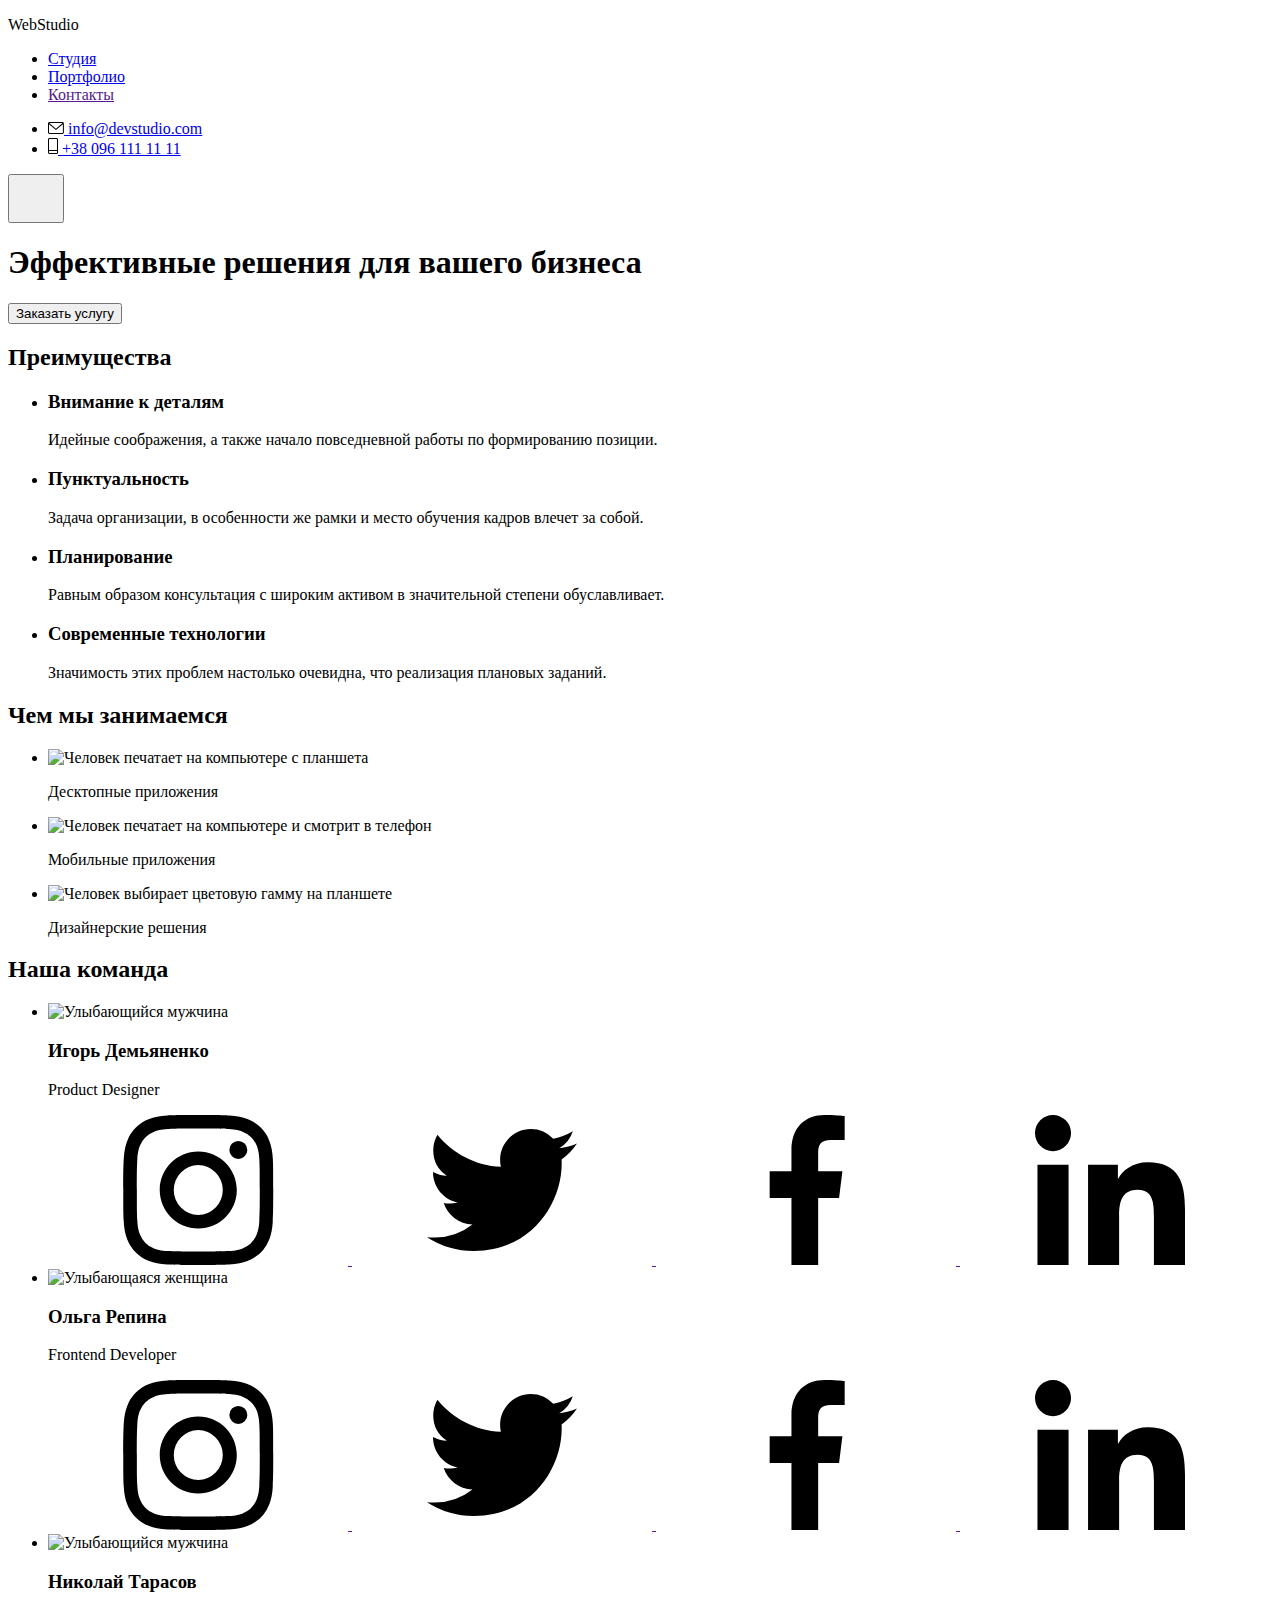
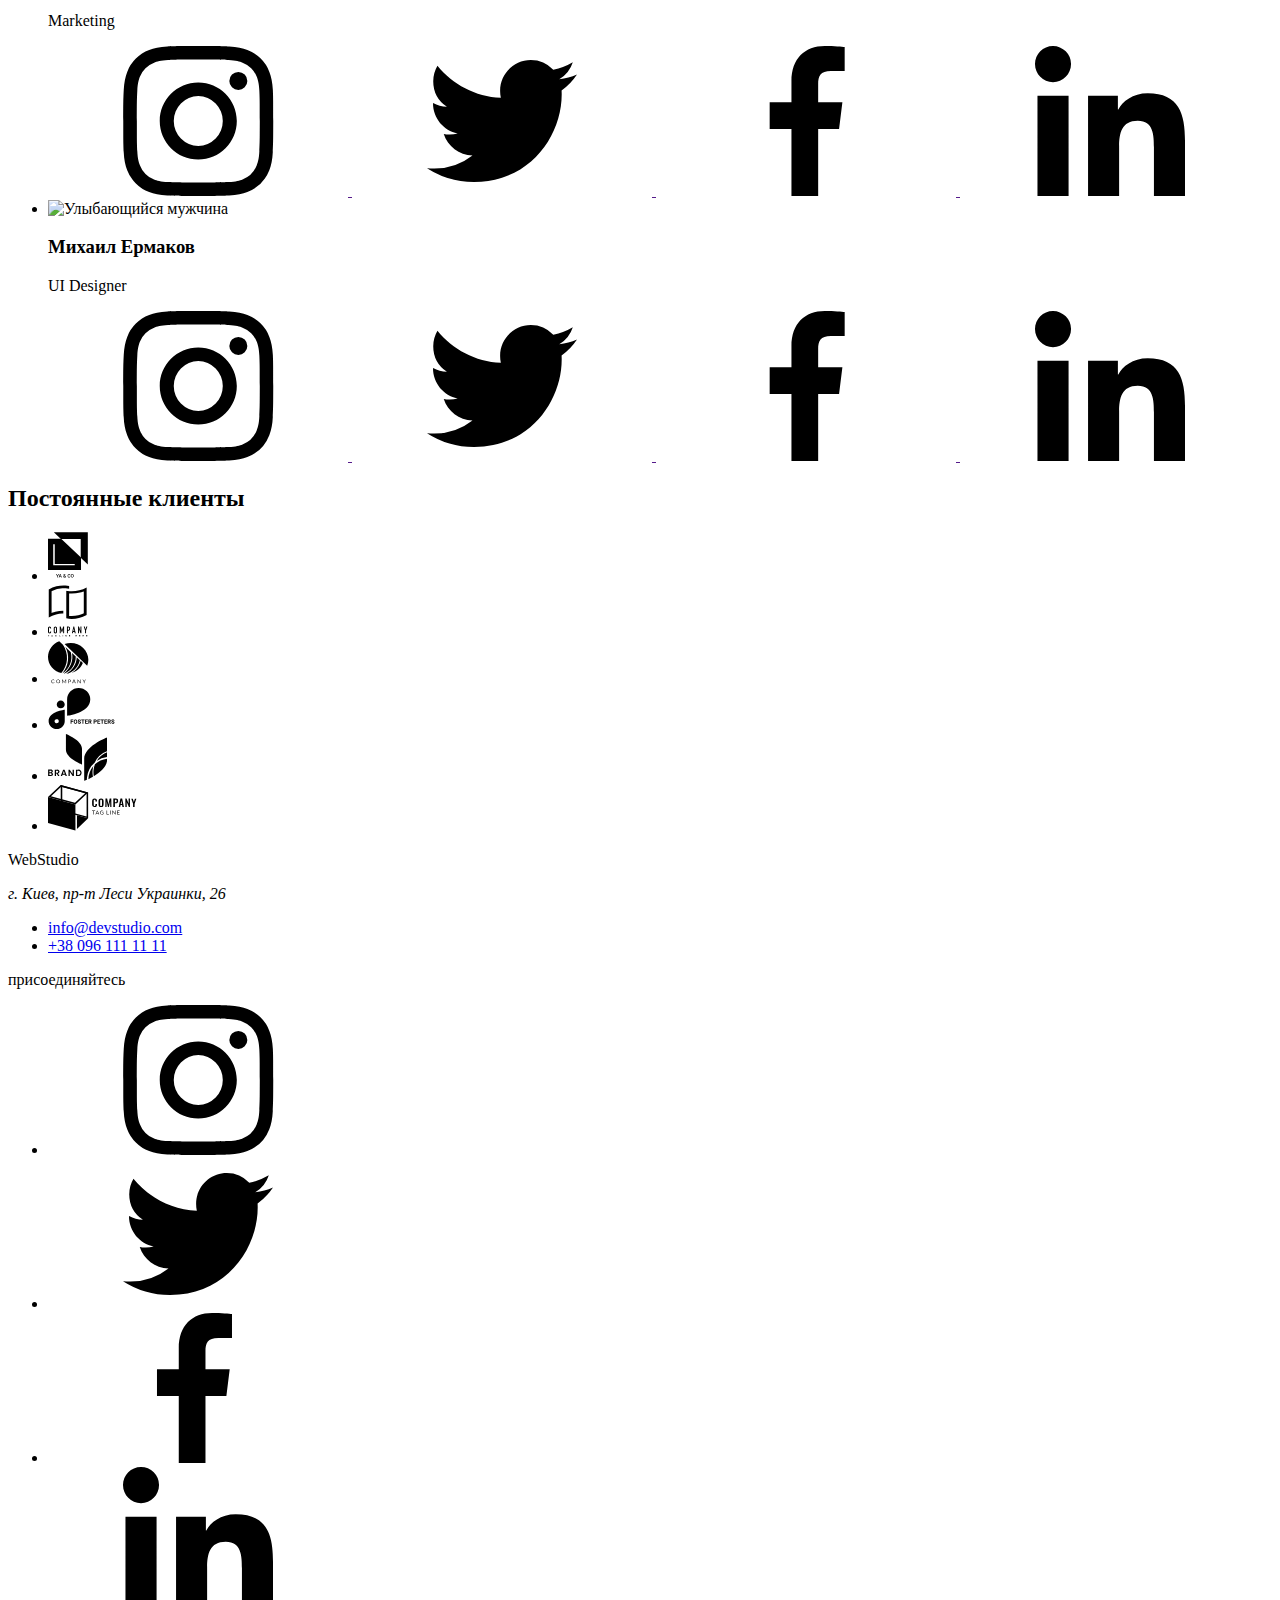
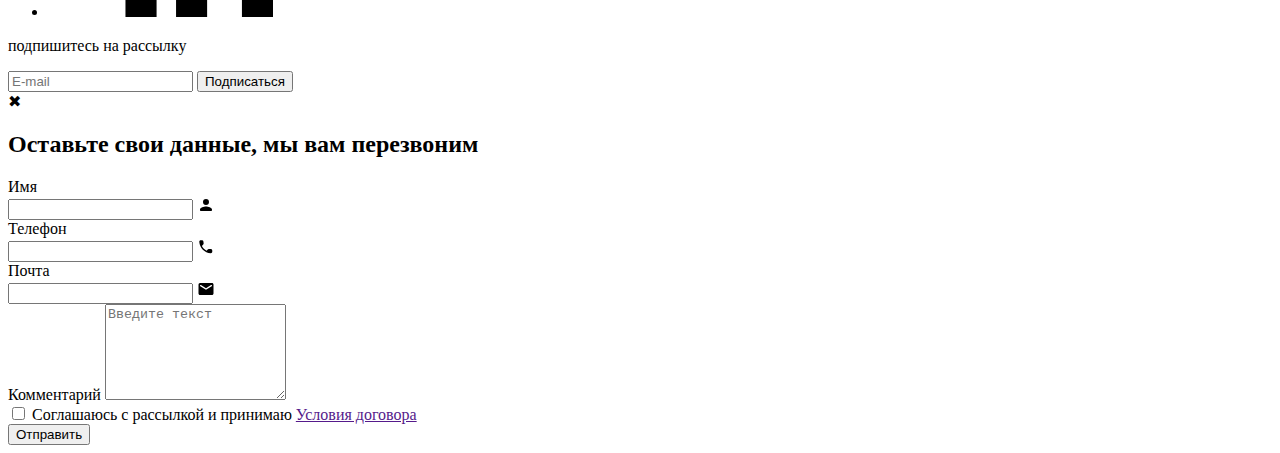
==== index.html @ de831c1c "готовий спрайт" ====
<!DOCTYPE html>
<html lang="ru">
  <head>
    <meta charset="UTF-8" />
    <meta name="viewport" content="width=device-width, initial-scale=1.0" />
    <title>Студия</title>
    <link rel="stylesheet" href="./css/main.min.css" />
  </head>

  <body>
    <!--Шапка-->

    <header>
      <div class="container">
        <div class="page-header">
          <p class="logo page-header__logo">
            <span class="logo__Web">Web</span>Studio
          </p>
          <nav class="nav-container">
            <ul class="page-header__navigation">
              <li class="page-header__item">
                <a
                  href="./index.html"
                  class="page-header__link page-header__link--current"
                  >Студия
                </a>
              </li>
              <li class="page-header__item">
                <a href="./portfolio.html" class="page-header__link"
                  >Портфолио
                </a>
              </li>
              <li class="page-header__item">
                <a href="" class="page-header__link">Контакты </a>
              </li>
            </ul>

            <ul class="page-header__contacts">
              <li class="page-header__contacts-item">
                <a
                  href="mailto:info@devstudio.com"
                  class="page-header__contacts-link"
                >
                  <svg
                    class="page-header__contacts-icon page-header__contacts-icon--email"
                    width="16px"
                    height="12px"
                  >
                    <use href="./images/symbol-defs2.svg#icon-email-icon"></use>
                  </svg>
                  info@devstudio.com
                </a>
              </li>
              <li class="page-header__contacts-item">
                <a href="tel:+380961111111" class="page-header__contacts-link"
                  ><svg
                    class="page-header__contacts-icon page-header__contacts-icon--phone"
                    width="10px"
                    height="16px"
                  >
                    <use href="./images/symbol-defs2.svg#icon-phone-icon"></use>
                  </svg>
                  +38 096 111 11 11
                </a>
              </li>
            </ul>
            <button
              type="button"
              class="page-header__menu-button page-header__menu-button--is-open"
              data-menu-button
              aria-expanded="false"
              aria-controls="menu-container"
            >
              <svg
                width="40px"
                height="40px"
                aria-label="Переключить мобильное меню"
              >
                <use class="page-header__icon-cross" href=""></use>
                <use class="page-header__icon-menu" href=""></use>
              </svg>
            </button>
            <div
              class="page-header__menu-container"
              id="menu-container"
              data-menu
            ></div>
          </nav>
        </div>
      </div>
    </header>

    <!--Основной контент-->
    <main>
      <!--секция1 заказать услугу-->
      <section class="order section">
        <div class="overlay">
          <div class="order__title-container">
            <h1 class="order__title">Эффективные решения для вашего бизнеса</h1>
            <button type="button" class="order__button" data-modal-open>
              Заказать услугу
            </button>
          </div>
        </div>
      </section>

      <!--секция2 преимущества, скрыть заголовок h2-->

      <section class="benefits section">
        <div class="container">
          <h2 class="benefits__title benefits__title--hidden">Преимущества</h2>
          <ul class="benefits__list">
            <li class="benefits__item benefits__item--antena">
              <h3 class="benefits__subtitle">Внимание к деталям</h3>
              <p>
                Идейные соображения, а также начало повседневной работы по
                формированию позиции.
              </p>
            </li>
            <li class="benefits__item benefits__item--clock">
              <h3 class="benefits__subtitle">Пунктуальность</h3>
              <p>
                Задача организации, в особенности же рамки и место обучения
                кадров влечет за собой.
              </p>
            </li>
            <li class="benefits__item benefits__item--diagram">
              <h3 class="benefits__subtitle">Планирование</h3>
              <p>
                Равным образом консультация с широким активом в значительной
                степени обуславливает.
              </p>
            </li>
            <li class="benefits__item benefits__item--astronaut">
              <h3 class="benefits__subtitle">Современные технологии</h3>
              <p>
                Значимость этих проблем настолько очевидна, что реализация
                плановых заданий.
              </p>
            </li>
          </ul>
        </div>
      </section>

      <!--секция3 что компания предлагает-->

      <section class="offer section">
        <div class="container">
          <h2 class="offer__title">Чем мы занимаемся</h2>
          <ul class="offer__list">
            <li class="offer__item">
              <img
                class="offer__image"
                src="./images/box1.jpg"
                alt="Человек печатает на компьютере с планшета"
                width="370"
              />
              <p class="offer__text">Десктопные приложения</p>
            </li>
            <li class="offer__item">
              <img
                class="offer__image"
                src="./images/box2.jpg"
                alt="Человек печатает на компьютере и смотрит в телефон"
                width="370"
              />
              <p class="offer__text">Мобильные приложения</p>
            </li>
            <li class="offer__item">
              <img
                class="offer__image"
                src="./images/box3.jpg"
                alt="Человек выбирает цветовую гамму на планшете"
                width="370"
              />
              <p class="offer__text">Дизайнерские решения</p>
            </li>
          </ul>
        </div>
      </section>

      <!--секция4 команда-->
      <section class="team section">
        <div class="container">
          <h2 class="team__title">Наша команда</h2>
          <ul class="team__list">
            <li class="team__item">
              <img
                src="./images/img1.jpg"
                alt="Улыбающийся мужчина"
                width="270"
                class="team__image"
              />
              <div class="team__card">
                <h3 class="team__subtitle">Игорь Демьяненко</h3>
                <p class="team__text">Product Designer</p>
                <a class="team__media-link" href=""
                  ><svg class="team__media-icon">
                    <use
                      href="./images/symbol-defs2.svg#icon-team-instagram"
                    ></use>
                  </svg>
                </a>
                <a class="team__media-link" href=""
                  ><svg class="team__media-icon">
                    <use
                      href="./images/symbol-defs2.svg#icon-team-twitter"
                    ></use>
                  </svg>
                </a>
                <a class="team__media-link" href=""
                  ><svg class="team__media-icon">
                    <use
                      href="./images/symbol-defs2.svg#icon-team-facebook"
                    ></use>
                  </svg>
                </a>
                <a class="team__media-link" href=""
                  ><svg class="team__media-icon">
                    <use
                      href="./images/symbol-defs2.svg#icon-team-linkedin"
                    ></use>
                  </svg>
                </a>
              </div>
            </li>
            <li class="team__item">
              <img
                src="./images/img2.jpg"
                alt="Улыбающаяся женщина"
                width="270"
                class="team__image"
              />
              <div class="team__card">
                <h3 class="team__subtitle">Ольга Репина</h3>
                <p class="team__text">Frontend Developer</p>
                <a class="team__media-link" href=""
                  ><svg class="team__media-icon">
                    <use
                      href="./images/symbol-defs2.svg#icon-team-instagram"
                    ></use>
                  </svg>
                </a>
                <a class="team__media-link" href=""
                  ><svg class="team__media-icon">
                    <use
                      href="./images/symbol-defs2.svg#icon-team-twitter"
                    ></use>
                  </svg>
                </a>
                <a class="team__media-link" href=""
                  ><svg class="team__media-icon">
                    <use
                      href="./images/symbol-defs2.svg#icon-team-facebook"
                    ></use>
                  </svg>
                </a>
                <a class="team__media-link" href=""
                  ><svg class="team__media-icon">
                    <use
                      href="./images/symbol-defs2.svg#icon-team-linkedin"
                    ></use>
                  </svg>
                </a>
              </div>
            </li>
            <li class="team__item">
              <img
                src="./images/img3.jpg"
                alt="Улыбающийся мужчина"
                width="270"
                class="team__image"
              />
              <div class="team__card">
                <h3 class="team__subtitle">Николай Тарасов</h3>
                <p class="team__text">Marketing</p>
                <a class="team__media-link" href=""
                  ><svg class="team__media-icon">
                    <use
                      href="./images/symbol-defs2.svg#icon-team-instagram"
                    ></use>
                  </svg>
                </a>
                <a class="team__media-link" href=""
                  ><svg class="team__media-icon">
                    <use
                      href="./images/symbol-defs2.svg#icon-team-twitter"
                    ></use>
                  </svg>
                </a>
                <a class="team__media-link" href=""
                  ><svg class="team__media-icon">
                    <use
                      href="./images/symbol-defs2.svg#icon-team-facebook"
                    ></use>
                  </svg>
                </a>
                <a class="team__media-link" href=""
                  ><svg class="team__media-icon">
                    <use
                      href="./images/symbol-defs2.svg#icon-team-linkedin"
                    ></use>
                  </svg>
                </a>
              </div>
            </li>
            <li class="team__item">
              <img
                src="./images/img4.jpg"
                alt="Улыбающийся мужчина"
                width="270"
                class="team__image"
              />
              <div class="team__card">
                <h3 class="team__subtitle">Михаил Ермаков</h3>
                <p class="team__text">UI Designer</p>
                <a class="team__media-link" href=""
                  ><svg class="team__media-icon">
                    <use
                      href="./images/symbol-defs2.svg#icon-team-instagram"
                    ></use>
                  </svg>
                </a>
                <a class="team__media-link" href=""
                  ><svg class="team__media-icon">
                    <use
                      href="./images/symbol-defs2.svg#icon-team-twitter"
                    ></use>
                  </svg>
                </a>
                <a class="team__media-link" href=""
                  ><svg class="team__media-icon">
                    <use
                      href="./images/symbol-defs2.svg#icon-team-facebook"
                    ></use>
                  </svg>
                </a>
                <a class="team__media-link" href=""
                  ><svg class="team__media-icon">
                    <use
                      href="./images/symbol-defs2.svg#icon-team-linkedin"
                    ></use>
                  </svg>
                </a>
              </div>
            </li>
          </ul>
        </div>
      </section>

      <!--логотипы клиентов-->
      <section class="clients section">
        <div class="container">
          <h2 class="clients__title">Постоянные клиенты</h2>
          <ul class="clients__list">
            <li class="clients__item">
              <a href="" class="clients__logo-link"
                ><svg width="44px" height="49px">
                  <use href="./images/symbol-defs2.svg#icon-client-logo1"></use>
                </svg>
              </a>
            </li>
            <li class="clients__item">
              <a href="" class="clients__logo-link"
                ><svg width="40px" height="52px">
                  <use href="./images/symbol-defs2.svg#icon-client-logo2"></use>
                </svg>
              </a>
            </li>
            <li class="clients__item">
              <a href="" class="clients__logo-link"
                ><svg width="41px" height="43px">
                  <use href="./images/symbol-defs2.svg#icon-client-logo3"></use>
                </svg>
              </a>
            </li>
            <li class="clients__item">
              <a href="" class="clients__logo-link"
                ><svg width="80px" height="42px">
                  <use href="./images/symbol-defs2.svg#icon-client-logo4"></use>
                </svg>
              </a>
            </li>
            <li class="clients__item">
              <a href="" class="clients__logo-link"
                ><svg width="59px" height="47px">
                  <use href="./images/symbol-defs2.svg#icon-client-logo5"></use>
                </svg>
              </a>
            </li>
            <li class="clients__item">
              <a href="" class="clients__logo-link"
                ><svg width="89px" height="46px">
                  <use href="./images/symbol-defs2.svg#icon-client-logo6"></use>
                </svg>
              </a>
            </li>
          </ul>
        </div>
      </section>
    </main>

    <!--Футер-->
    <footer>
      <div class="container">
        <div class="footer">
          <div class="footer__block">
            <p class="logo footer__logo">
              <span class="logo__Web">Web</span>Studio
            </p>
            <address>г. Киев, пр-т Леси Украинки, 26</address>
            <ul class="footer__contacts">
              <li class="footer__contacts-item">
                <a
                  href="mailto:info@devstudio.com"
                  class="footer__contacts-link"
                  >info@devstudio.com</a
                >
              </li>
              <li class="footer__contacts-item">
                <a href="tel:+380961111111" class="footer__contacts-link"
                  >+38 096 111 11 11</a
                >
              </li>
            </ul>
          </div>

          <div class="footer__block">
            <p class="footer__title">присоединяйтесь</p>
            <ul class="footer__media">
              <li class="footer__media-item">
                <a class="footer__media-link" href=""
                  ><svg class="footer__media-icon">
                    <use
                      href="./images/symbol-defs2.svg#icon-footer-instagram"
                    ></use>
                  </svg>
                </a>
              </li>
              <li class="footer__media-item">
                <a class="footer__media-link" href=""
                  ><svg class="footer__media-icon">
                    <use
                      href="./images/symbol-defs2.svg#icon-footer-twitter"
                    ></use>
                  </svg>
                </a>
              </li>
              <li class="footer__media-item">
                <a class="footer__media-link" href=""
                  ><svg class="footer__media-icon">
                    <use
                      href="./images/symbol-defs2.svg#icon-footer-facebook"
                    ></use>
                  </svg>
                </a>
              </li>
              <li class="footer__media-item">
                <a class="footer__media-link" href=""
                  ><svg class="footer__media-icon">
                    <use
                      href="./images/symbol-defs2.svg#icon-footer-linkedin"
                    ></use>
                  </svg>
                </a>
              </li>
            </ul>
          </div>
          <div class="footer__block">
            <p class="footer__title">подпишитесь на рассылку</p>
            <form class="footer__form">
              <label for="subscribe-form-input"> </label>
              <input
                type="email"
                name="footer-mail"
                class="footer__form-input"
                id="subscribe-form-input"
                placeholder="E-mail"
              />
              <button type="submit" class="footer__form-button">
                Подписаться
              </button>
            </form>
          </div>
        </div>
      </div>
    </footer>

    <div class="backdrop is-hidden" data-modal>
      <div class="modal">
        <div class="modal__icon" data-modal-close>&#10006;</div>
        <div class="modal__container">
          <form class="main-form" autocomplete="off">
            <h2 class="main-form__title">
              Оставьте свои данные, мы вам перезвоним
            </h2>
            <div class="main-form__label-container">
              <label for="input-name" class="main-form__label">Имя</label>
              <div class="main-form__icon-container">
                <input
                  type="text"
                  name="name"
                  class="main-form__input"
                  id="input-name"
                />
                <svg class="main-form__icon" width="18px" height="18px">
                  <use href="./images/symbol-defs2.svg#form-icon-name"></use>
                </svg>
              </div>
            </div>
            <div class="main-form__label-container">
              <label for="input-telephone" class="main-form__label"
                >Телефон</label
              >
              <div class="main-form__icon-container">
                <input
                  type="tel"
                  name="telephone"
                  class="main-form__input"
                  id="input-telephone"
                />
                <svg class="main-form__icon" width="18px" height="18px">
                  <use href="./images/symbol-defs2.svg#form-icon-phone"></use>
                </svg>
              </div>
            </div>
            <div class="main-form__label-container">
              <label for="input-email" class="main-form__label">Почта</label>
              <div class="main-form__icon-container">
                <input
                  type="email"
                  name="email"
                  class="main-form__input"
                  id="input-email"
                />
                <svg class="main-form__icon" width="18px" height="18px">
                  <use href="./images/symbol-defs2.svg#form-icon-email"></use>
                </svg>
              </div>
            </div>
            <div
              class="main-form__label-container main-form__label-container--comments"
            >
              <label for="input-comments" class="main-form__label"
                >Комментарий
              </label>
              <textarea
                name="comments"
                rows="6"
                placeholder="Введите текст"
                class="main-form__textarea"
                id="input-comments"
              ></textarea>
            </div>
            <div
              class="main-form__label-container main-form__label-container--mailing"
            >
              <input
                type="checkbox"
                name="checkbox"
                class="main-form__checkbox"
                id="input-checkbox"
              />
              <span class="main-form__checkbox-icon"></span>
              <label
                for="input-checkbox"
                class="main-form__label main-form__label--mailing"
                >Соглашаюсь с рассылкой и принимаю
              </label>
              <a href="" class="main-form__link">Условия договора</a>
            </div>
            <button type="submit" class="main-form__button">Отправить</button>
          </form>
        </div>
      </div>
    </div>

    <script src="./js/modal.js"></script>
  </body>
</html>
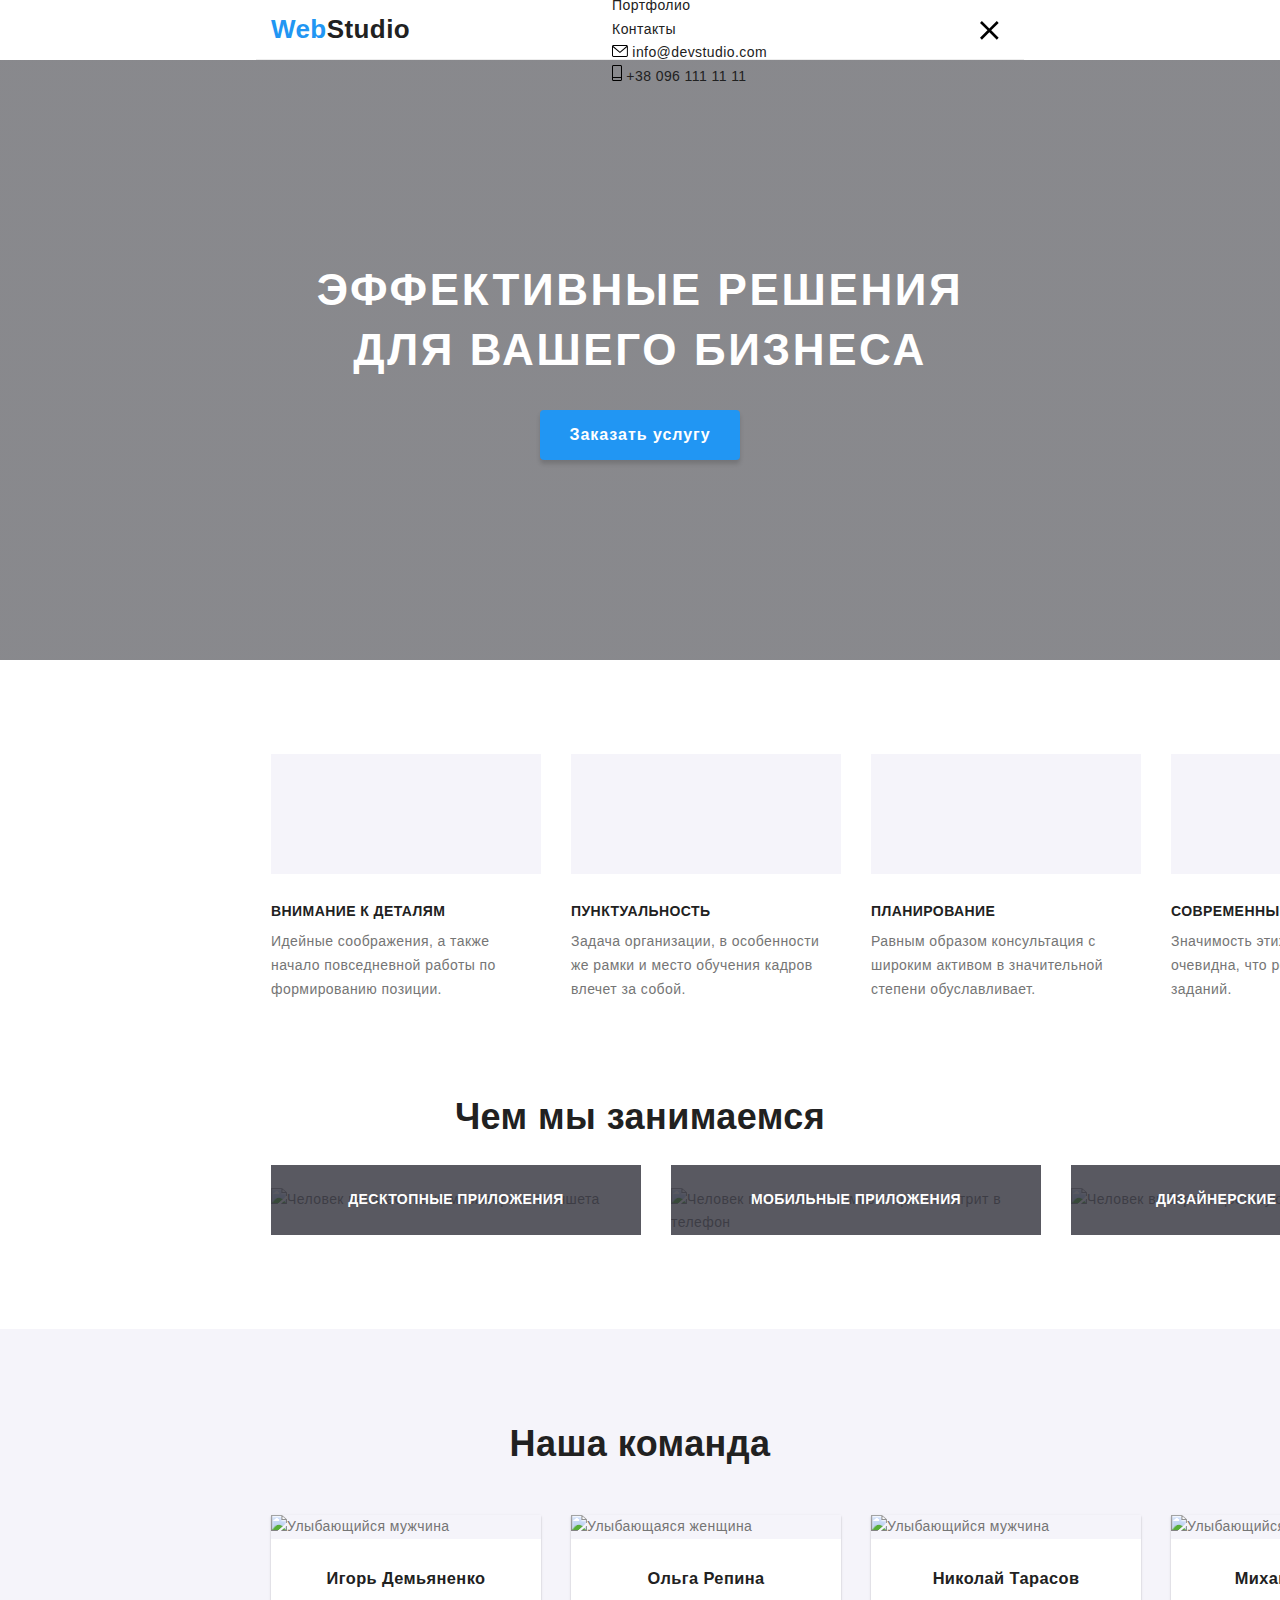
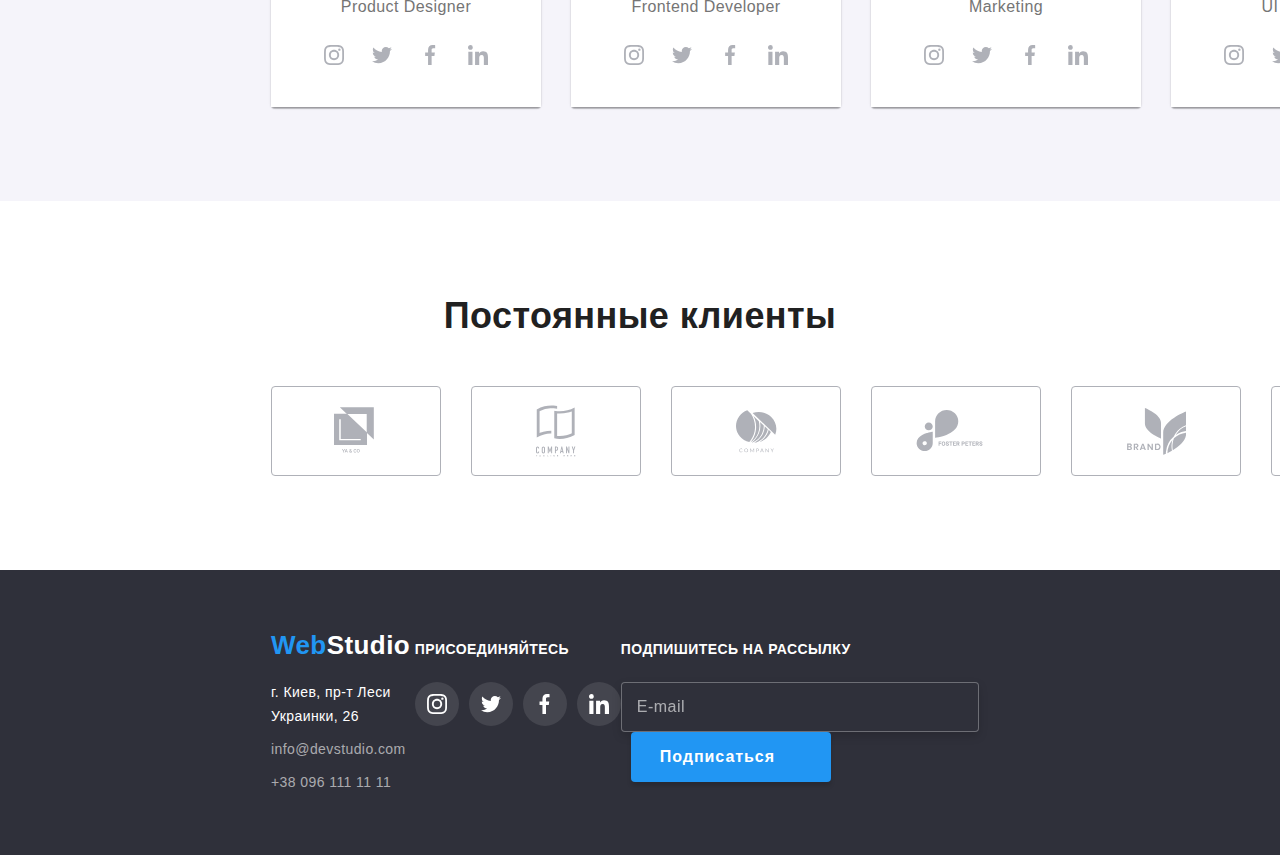
==== commit 9c24dad4: "mobile header" ====
--- a/index.html
+++ b/index.html
@@ -10,83 +10,87 @@
   <body>
     <!--Шапка-->
 
-    <header>
-      <div class="container">
-        <div class="page-header">
-          <p class="logo page-header__logo">
-            <span class="logo__Web">Web</span>Studio
-          </p>
-          <nav class="nav-container">
-            <ul class="page-header__navigation">
-              <li class="page-header__item">
-                <a
-                  href="./index.html"
-                  class="page-header__link page-header__link--current"
-                  >Студия
-                </a>
-              </li>
-              <li class="page-header__item">
-                <a href="./portfolio.html" class="page-header__link"
-                  >Портфолио
-                </a>
-              </li>
-              <li class="page-header__item">
-                <a href="" class="page-header__link">Контакты </a>
-              </li>
-            </ul>
-
-            <ul class="page-header__contacts">
-              <li class="page-header__contacts-item">
-                <a
-                  href="mailto:info@devstudio.com"
-                  class="page-header__contacts-link"
+    <header class="page-header">
+      <div class="container page-header__container">
+        <p class="logo page-header__logo">
+          <span class="logo__Web">Web</span>Studio
+        </p>
+        <nav class="nav-container">
+          <ul class="page-header__navigation">
+            <li class="page-header__item">
+              <a
+                href="./index.html"
+                class="page-header__link page-header__link--current"
+                >Студия
+              </a>
+            </li>
+            <li class="page-header__item">
+              <a href="./portfolio.html" class="page-header__link"
+                >Портфолио
+              </a>
+            </li>
+            <li class="page-header__item">
+              <a href="" class="page-header__link">Контакты </a>
+            </li>
+          </ul>
+
+          <ul class="page-header__contacts">
+            <li class="page-header__contacts-item">
+              <a
+                href="mailto:info@devstudio.com"
+                class="page-header__contacts-link"
+              >
+                <svg
+                  class="page-header__contacts-icon page-header__contacts-icon--email"
+                  width="16px"
+                  height="12px"
                 >
-                  <svg
-                    class="page-header__contacts-icon page-header__contacts-icon--email"
-                    width="16px"
-                    height="12px"
-                  >
-                    <use href="./images/symbol-defs2.svg#icon-email-icon"></use>
-                  </svg>
-                  info@devstudio.com
-                </a>
-              </li>
-              <li class="page-header__contacts-item">
-                <a href="tel:+380961111111" class="page-header__contacts-link"
-                  ><svg
-                    class="page-header__contacts-icon page-header__contacts-icon--phone"
-                    width="10px"
-                    height="16px"
-                  >
-                    <use href="./images/symbol-defs2.svg#icon-phone-icon"></use>
-                  </svg>
-                  +38 096 111 11 11
-                </a>
-              </li>
-            </ul>
-            <button
-              type="button"
-              class="page-header__menu-button page-header__menu-button--is-open"
-              data-menu-button
-              aria-expanded="false"
-              aria-controls="menu-container"
-            >
-              <svg
-                width="40px"
-                height="40px"
-                aria-label="Переключить мобильное меню"
-              >
-                <use class="page-header__icon-cross" href=""></use>
-                <use class="page-header__icon-menu" href=""></use>
-              </svg>
-            </button>
-            <div
-              class="page-header__menu-container"
-              id="menu-container"
-              data-menu
-            ></div>
-          </nav>
-        </div>
+                  <use href="./images/symbol-defs2.svg#icon-email-icon"></use>
+                </svg>
+                info@devstudio.com
+              </a>
+            </li>
+            <li class="page-header__contacts-item">
+              <a href="tel:+380961111111" class="page-header__contacts-link"
+                ><svg
+                  class="page-header__contacts-icon page-header__contacts-icon--phone"
+                  width="10px"
+                  height="16px"
+                >
+                  <use href="./images/symbol-defs2.svg#icon-phone-icon"></use>
+                </svg>
+                +38 096 111 11 11
+              </a>
+            </li>
+          </ul>
+        </nav>
+        <button
+          type="button"
+          class="page-header__menu-button is-open"
+          data-menu-button
+          aria-expanded="false"
+          aria-controls="menu-container"
+        >
+          <svg
+            width="40px"
+            height="40px"
+            aria-label="Переключить мобильное меню"
+          >
+            <use
+              class="page-header__icon-cross"
+              href="./images/symbol-defs2.svg#close-icon"
+            ></use>
+            <use
+              class="page-header__icon-menu"
+              href="./images/symbol-defs2.svg#menu-icon"
+            ></use>
+          </svg>
+        </button>
+        <div
+          class="page-header__menu-container"
+          id="menu-container"
+          data-menu
+        ></div>
       </div>
     </header>
 
@@ -576,5 +580,6 @@
     </div>
 
     <script src="./js/modal.js"></script>
+    <script src="./js/menu.js"></script>
   </body>
 </html>
--- a/css/main.min.css
+++ b/css/main.min.css
@@ -0,0 +1,3 @@
+/*! modern-normalize v1.0.0 | MIT License | https://github.com/sindresorhus/modern-normalize */html{-webkit-box-sizing:border-box;box-sizing:border-box;line-height:1.15;-webkit-text-size-adjust:100%}*,*::before,*::after{-webkit-box-sizing:inherit;box-sizing:inherit}:root{-moz-tab-size:4;-o-tab-size:4;tab-size:4}body{font-family:system-ui,-apple-system,"Segoe UI",Roboto,Helvetica,Arial,sans-serif,"Apple Color Emoji","Segoe UI Emoji"}hr{height:0;color:inherit}abbr[title]{-webkit-text-decoration:underline dotted;text-decoration:underline dotted}b,strong{font-weight:bolder}code,kbd,samp,pre{font-family:ui-monospace, SFMono-Regular, Consolas, "Liberation Mono", Menlo,+ monospace;font-size:1em}small{font-size:80%}sub,sup{font-size:75%;line-height:0;position:relative;vertical-align:baseline}sub{bottom:-0.25em}sup{top:-0.5em}table{text-indent:0;border-color:inherit}button,input,optgroup,select,textarea{font-family:inherit;font-size:100%;line-height:1.15;margin:0}button,select{text-transform:none}button,[type="button"],[type="reset"],[type="submit"]{-webkit-appearance:button}::-moz-focus-inner{border-style:none;padding:0}:-moz-focusring{outline:1px dotted ButtonText}:-moz-ui-invalid{box-shadow:none}legend{padding:0}progress{vertical-align:baseline}::-webkit-inner-spin-button,::-webkit-outer-spin-button{height:auto}[type="search"]{-webkit-appearance:textfield;outline-offset:-2px}::-webkit-search-decoration{-webkit-appearance:none}::-webkit-file-upload-button{-webkit-appearance:button;font:inherit}summary{display:list-item}.order__button,.main-form__button,.works__button,.footer__form-button{font-family:inherit;font-weight:700;font-size:16px;line-height:1.87;color:#fff;background-color:#2196f3;letter-spacing:0.06em;border-radius:4px}.order__button:hover,.main-form__button:hover,.works__button:hover,.footer__form-button:hover,.order__button:focus,.main-form__button:focus,.works__button:focus,.footer__form-button:focus{cursor:pointer}.offer__title,.team__title,.clients__title{font-weight:700;font-size:36px;line-height:1.16;text-align:center;color:#212121}.clients,.works{padding-top:94px;padding-bottom:94px}.main-form__checkbox,.works__title--hidden{position:absolute;clip:rect 0;width:1px;height:1px;margin:-1px;opacity:0}.team__text,.works__card-text{font-size:16px;line-height:1.18;color:#757575}.team__media-link,.footer__media-link{display:-webkit-inline-box;display:-ms-inline-flexbox;display:inline-flex;-webkit-box-pack:center;-ms-flex-pack:center;justify-content:center;-webkit-box-align:center;-ms-flex-align:center;align-items:center;width:44px;height:44px;border-radius:50%;-webkit-transition-property:background-color, fill;transition-property:background-color, fill;-webkit-transition-duration:250ms;transition-duration:250ms;-webkit-transition-timing-function:cubic-bezier(0.4, 0, 0.2, 1);transition-timing-function:cubic-bezier(0.4, 0, 0.2, 1)}@font-face{font-family:"Roboto";font-style:normal;font-weight:400;src:url("../fonts/roboto-v20-latin_cyrillic-ext_cyrillic-regular.eot");src:local(""),url("../fonts/roboto-v20-latin_cyrillic-ext_cyrillic-regular.eot?#iefix") format("embedded-opentype"),url("../fonts/roboto-v20-latin_cyrillic-ext_cyrillic-regular.woff2") format("woff2"),url("../fonts/roboto-v20-latin_cyrillic-ext_cyrillic-regular.woff") format("woff"),url("../fonts/roboto-v20-latin_cyrillic-ext_cyrillic-regular.ttf") format("truetype"),url("../fonts/roboto-v20-latin_cyrillic-ext_cyrillic-regular.svg#Roboto") format("svg")}@font-face{font-family:"Roboto";font-style:normal;font-weight:500;src:url("../fonts/roboto-v20-latin_cyrillic-ext_cyrillic-500.eot");src:local(""),url("../fonts/roboto-v20-latin_cyrillic-ext_cyrillic-500.eot?#iefix") format("embedded-opentype"),url("../fonts/roboto-v20-latin_cyrillic-ext_cyrillic-500.woff2") format("woff2"),url("../fonts/roboto-v20-latin_cyrillic-ext_cyrillic-500.woff") format("woff"),url("../fonts/roboto-v20-latin_cyrillic-ext_cyrillic-500.ttf") format("truetype"),url("../fonts/roboto-v20-latin_cyrillic-ext_cyrillic-500.svg#Roboto") format("svg")}@font-face{font-family:"Roboto";font-style:normal;font-weight:700;src:url("../fonts/roboto-v20-latin_cyrillic-ext_cyrillic-700.eot");src:local(""),url("../fonts/roboto-v20-latin_cyrillic-ext_cyrillic-700.eot?#iefix") format("embedded-opentype"),url("../fonts/roboto-v20-latin_cyrillic-ext_cyrillic-700.woff2") format("woff2"),url("../fonts/roboto-v20-latin_cyrillic-ext_cyrillic-700.woff") format("woff"),url("../fonts/roboto-v20-latin_cyrillic-ext_cyrillic-700.ttf") format("truetype"),url("../fonts/roboto-v20-latin_cyrillic-ext_cyrillic-700.svg#Roboto") format("svg")}@font-face{font-family:"Roboto";font-style:normal;font-weight:900;src:url("../fonts/roboto-v20-latin_cyrillic-ext_cyrillic-900.eot");src:local(""),url("../fonts/roboto-v20-latin_cyrillic-ext_cyrillic-900.eot?#iefix") format("embedded-opentype"),url("../fonts/roboto-v20-latin_cyrillic-ext_cyrillic-900.woff2") format("woff2"),url("../fonts/roboto-v20-latin_cyrillic-ext_cyrillic-900.woff") format("woff"),url("../fonts/roboto-v20-latin_cyrillic-ext_cyrillic-900.ttf") format("truetype"),url("../fonts/roboto-v20-latin_cyrillic-ext_cyrillic-900.svg#Roboto") format("svg")}body{font-family:"Roboto", sans-serif;font-weight:400;font-size:14px;line-height:1.71;letter-spacing:0.03em;color:#757575;background-color:#fff}body,h1,h2,h3{margin:0}.container{padding-left:15px;padding-right:15px;margin:0 auto}@media screen and (min-width: 480px){.container{width:480px}}@media screen and (min-width: 768px){.container{width:768px}}ul{margin:0;padding:0;list-style:none}a{display:block;margin:0;text-decoration:none;color:#212121}p{margin:0}footer{padding-top:60px;padding-bottom:60px;line-height:1.71;color:#fff;background-color:#2f303a}address{display:block;margin-bottom:9px;font-style:normal;text-decoration:none}.page-header{position:relative}.page-header__container{display:-webkit-box;display:-ms-flexbox;display:flex;-webkit-box-align:center;-ms-flex-align:center;align-items:center;-webkit-box-pack:justify;-ms-flex-pack:justify;justify-content:space-between;height:60px;border-bottom:1px solid #ececec}.page-header__menu-button{display:-webkit-inline-box;display:-ms-inline-flexbox;display:inline-flex;margin:0;padding:0;border:none;background-color:transparent}.page-header__menu-button .page-header__icon-cross{display:none}.page-header__menu-button.is-open .page-header__icon-cross{display:block}.page-header__menu-button.is-open .page-header__icon-menu{display:none}.page-header__menu-container{position:absolute;top:100%;left:0;width:100%;background-color:white;text-align:center}@media screen and (max-width: 767px){.nav-container{display:none}}.logo{font-family:"Raleway", sans-serif;font-weight:700;font-size:26px;line-height:1.19;color:#212121}.page-header__logo{-ms-flex-item-align:center;-ms-grid-row-align:center;align-self:center}.logo__Web{color:#2196f3}.footer__logo{margin-bottom:20px;color:#fff}.order{text-align:center;padding:0}.order__title-container{width:696px;margin:auto}.order__title{font-weight:900;font-size:44px;line-height:1.36;letter-spacing:0.06em;text-transform:uppercase;color:#fff}.order__button{width:200px;height:50px;border:none;-webkit-box-shadow:0px 4px 4px rgba(0,0,0,0.15);box-shadow:0px 4px 4px rgba(0,0,0,0.15);margin-top:30px}.overlay{max-width:2000px;height:600px;padding-top:200px;margin:0 auto;background-color:#c4c4c4;background-image:-webkit-gradient(linear, left top, left bottom, from(rgba(47,48,58,0.4)), color-stop(10%, rgba(47,48,58,0.4))),url(../images/header-background-img.jpg);background-image:linear-gradient(to bottom, rgba(47,48,58,0.4) 0%, rgba(47,48,58,0.4) 10%),url(../images/header-background-img.jpg);background-position:center;background-size:cover}.backdrop{position:fixed;top:0;left:0;width:100%;height:100%;background-color:rgba(0,0,0,0.2);opacity:1;-webkit-transition-property:opacity;transition-property:opacity;-webkit-transition-duration:250ms;transition-duration:250ms;-webkit-transition-timing-function:cubic-bezier(0.4, 0, 0.2, 1);transition-timing-function:cubic-bezier(0.4, 0, 0.2, 1)}.backdrop.is-hidden{opacity:0;pointer-events:none}.backdrop.is-hidden .modal{-webkit-transform:translate(-50%, -50%) scale(0);transform:translate(-50%, -50%) scale(0)}.modal{position:absolute;top:50%;left:50%;display:-webkit-box;display:-ms-flexbox;display:flex;-webkit-box-orient:vertical;-webkit-box-direction:normal;-ms-flex-direction:column;flex-direction:column;padding:40px;width:528px;height:581px;background-color:#fff;-webkit-box-shadow:0px 1px 3px rgba(0,0,0,0.12),0px 1px 1px rgba(0,0,0,0.14),0px 2px 1px rgba(0,0,0,0.2);box-shadow:0px 1px 3px rgba(0,0,0,0.12),0px 1px 1px rgba(0,0,0,0.14),0px 2px 1px rgba(0,0,0,0.2);border-radius:4px;-webkit-transform:translate(-50%, -50%) scale(1);transform:translate(-50%, -50%) scale(1);-webkit-transition-property:-webkit-transform;transition-property:-webkit-transform;transition-property:transform;transition-property:transform, -webkit-transform;-webkit-transition-duration:250ms;transition-duration:250ms;-webkit-transition-timing-function:cubic-bezier(0.4, 0, 0.2, 1);transition-timing-function:cubic-bezier(0.4, 0, 0.2, 1)}.modal__container{position:relative}.modal__icon{position:absolute;top:8px;right:8px;display:-webkit-box;display:-ms-flexbox;display:flex;-webkit-box-pack:center;-ms-flex-pack:center;justify-content:center;-webkit-box-align:center;-ms-flex-align:center;align-items:center;width:30px;height:30px;background-color:#fff;border:1px solid rgba(0,0,0,0.1);border-radius:50%;color:#212121;-webkit-transition-property:color;transition-property:color;-webkit-transition-duration:250ms;transition-duration:250ms;-webkit-transition-timing-function:cubic-bezier(0.4, 0, 0.2, 1);transition-timing-function:cubic-bezier(0.4, 0, 0.2, 1);cursor:pointer}.modal__icon:hover,.modal__icon:focus{color:#2196f3}.modal__icon:hover .modal{-webkit-transform:scale(0);transform:scale(0)}.main-form{display:-webkit-box;display:-ms-flexbox;display:flex;-webkit-box-orient:vertical;-webkit-box-direction:normal;-ms-flex-direction:column;flex-direction:column}.main-form__title{margin-bottom:12px;font-weight:700;font-size:20px;line-height:1.17;text-align:center;color:#212121}.main-form__label-container{margin-bottom:5px}.main-form__label-container--comments{margin-bottom:20px}.main-form__label-container--mailing{position:relative;display:-webkit-box;display:-ms-flexbox;display:flex;margin-bottom:30px;padding-left:25px}.main-form__icon-container{position:relative}.main-form__icon{position:absolute;top:50%;left:12px;-webkit-transform:translateY(-50%);transform:translateY(-50%);-webkit-transition-property:fill;transition-property:fill;-webkit-transition-duration:250ms;transition-duration:250ms;-webkit-transition-timing-function:cubic-bezier(0.4, 0, 0.2, 1);transition-timing-function:cubic-bezier(0.4, 0, 0.2, 1)}.main-form__label{font-size:12px;line-height:1.16;color:#757575}.main-form__label--mailing{font-size:14px;line-height:1.7}.main-form__input{width:100%;height:38px;padding-left:40px;border:1px solid #21212133;border-radius:4px;outline:transparent;-webkit-transition-property:border-color;transition-property:border-color;-webkit-transition-duration:250ms;transition-duration:250ms;-webkit-transition-timing-function:cubic-bezier(0.4, 0, 0.2, 1);transition-timing-function:cubic-bezier(0.4, 0, 0.2, 1)}.main-form__textarea{display:block;resize:none;width:100%;padding:12px 16px;border:1px solid #21212133;border-radius:4px;outline:transparent}.main-form__textarea::-webkit-input-placeholder{font-size:12px;color:rgba(117,117,117,0.5)}.main-form__textarea:-ms-input-placeholder{font-size:12px;color:rgba(117,117,117,0.5)}.main-form__textarea::-ms-input-placeholder{font-size:12px;color:rgba(117,117,117,0.5)}.main-form__textarea::placeholder{font-size:12px;color:rgba(117,117,117,0.5)}.main-form__input:hover+.main-form__icon,.main-form__input:focus+.main-form__icon,.main-form__icon:hover,.main-form__icon:focus,.main-form__input:focus,.main-form__input:hover,.main-form__textarea:focus,.main-form__textarea:hover{fill:#2196f3;border-color:#2196f3;cursor:pointer}.main-form__link{margin-left:4px;color:#2196f3;-webkit-text-decoration-line:underline;text-decoration-line:underline}.main-form__checkbox:hover+.main-form__checkbox-icon,.main-form__checkbox:focus+.main-form__checkbox-icon{border-color:#2196f3}.main-form__checkbox-icon{position:absolute;top:50%;left:0;-webkit-transform:translateY(-50%);transform:translateY(-50%);width:16px;height:15px;border:2px solid #212121;border-radius:2px;outline:transparent;-webkit-transition-property:border-color;transition-property:border-color;-webkit-transition-duration:250ms;transition-duration:250ms;-webkit-transition-timing-function:cubic-bezier(0.4, 0, 0.2, 1);transition-timing-function:cubic-bezier(0.4, 0, 0.2, 1)}.main-form__checkbox:checked+.main-form__checkbox-icon{border-color:#2196f3;background-color:#2196f3;background-image:url("../images/icon-check.svg");background-size:contain;background-origin:border-box}.main-form__button{margin:auto;width:200px;height:50px;border:none;-webkit-box-shadow:0px 4px 4px rgba(0,0,0,0.15);box-shadow:0px 4px 4px rgba(0,0,0,0.15)}.benefits{padding-top:94px;padding-bottom:94px}.benefits__title--hidden{position:absolute;clip:rect 0;width:1px;height:1px;margin:-1px;opacity:0}.benefits__list{display:-webkit-box;display:-ms-flexbox;display:flex}.benefits__item:not(:last-child){margin-right:30px}.benefits__item::before{display:block;margin-bottom:30px;content:"";height:120px;width:270px;background-repeat:no-repeat;background-position:center;background-color:#f5f4fa}.benefits__item--antena::before{background-image:url(../images/antenna.svg)}.benefits__item--clock::before{background-image:url(../images/clock.svg)}.benefits__item--diagram::before{background-image:url(../images/diagram.svg)}.benefits__item--astronaut::before{background-image:url(../images/astronaut.svg)}.benefits__subtitle{margin-bottom:10px;font-weight:700;font-size:14px;line-height:1.14;text-transform:uppercase;color:#212121}.offer{padding-bottom:94px}.offer__list{display:-webkit-box;display:-ms-flexbox;display:flex}.offer__title{margin-bottom:50px}.offer__item{position:relative}.offer__item:not(:last-child){margin-right:30px}.offer__image{display:block}.offer__text{position:absolute;bottom:0;left:0;display:-webkit-inline-box;display:-ms-inline-flexbox;display:inline-flex;width:100%;height:70px;font-weight:700;line-height:1.14;color:#fff;text-transform:uppercase;-webkit-box-pack:center;-ms-flex-pack:center;justify-content:center;-webkit-box-align:center;-ms-flex-align:center;align-items:center;background-color:rgba(47,48,58,0.8)}.team{display:block;padding-top:94px;padding-bottom:94px;background-color:#f5f4fa}.team__title{margin-bottom:50px}.team__subtitle{font-weight:700;line-height:1.14;color:#212121;margin-bottom:10px}.team__list{display:-webkit-box;display:-ms-flexbox;display:flex}.team__image{display:block}.team__item{display:block;-webkit-box-shadow:0px 1px 3px rgba(0,0,0,0.12),0px 1px 1px rgba(0,0,0,0.14),0px 2px 1px rgba(0,0,0,0.2);box-shadow:0px 1px 3px rgba(0,0,0,0.12),0px 1px 1px rgba(0,0,0,0.14),0px 2px 1px rgba(0,0,0,0.2);border-radius:0px 0px 4px 4px}.team__item:not(:last-child){margin-right:30px}.team__card{padding-top:30px;padding-bottom:30px;text-align:center;background-color:#fff}.team__media-link{fill:#afb1b8}.team__media-link:hover,.team__media-link:focus{background-color:#2196f3;fill:#fff}.team__media-icon{width:20px;height:20px}.team__text{margin-bottom:16px}.clients__list{display:-webkit-box;display:-ms-flexbox;display:flex}.clients__title{margin-bottom:50px}.clients__item:not(:last-child){margin-right:30px}.clients__logo-link{display:-webkit-inline-box;display:-ms-inline-flexbox;display:inline-flex;-webkit-box-pack:center;-ms-flex-pack:center;justify-content:center;-webkit-box-align:center;-ms-flex-align:center;align-items:center;width:170px;height:90px;border:1px solid #afb1b8;border-radius:4px;fill:#afb1b8;-webkit-transition-property:border-color, fill;transition-property:border-color, fill;-webkit-transition-duration:250ms;transition-duration:250ms;-webkit-transition-timing-function:cubic-bezier(0.4, 0, 0.2, 1);transition-timing-function:cubic-bezier(0.4, 0, 0.2, 1)}.clients__logo-link:hover,.clients__logo-link:focus{border-color:#2196f3;fill:#2196f3;cursor:pointer}.works__button-list{display:-webkit-box;display:-ms-flexbox;display:flex;-webkit-box-pack:center;-ms-flex-pack:center;justify-content:center;margin-bottom:34px}.works__button-item:not(:last-child){margin-right:8px}.works__button{padding:6px 22px;font-weight:500;line-height:1.62;text-align:center;color:#212121;background-color:#f5f4fa;border:none;cursor:pointer;-webkit-transition-property:color, background-color;transition-property:color, background-color;-webkit-transition-duration:250ms;transition-duration:250ms;-webkit-transition-timing-function:cubic-bezier(0.4, 0, 0.2, 1);transition-timing-function:cubic-bezier(0.4, 0, 0.2, 1)}.works__button:hover,.works__button:focus{color:#fff;background-color:#2196f3;-webkit-box-shadow:0px 3px 1px rgba(0,0,0,0.1),0px 1px 2px rgba(0,0,0,0.08),0px 2px 2px rgba(0,0,0,0.12);box-shadow:0px 3px 1px rgba(0,0,0,0.1),0px 1px 2px rgba(0,0,0,0.08),0px 2px 2px rgba(0,0,0,0.12)}.works__card-list{display:-webkit-box;display:-ms-flexbox;display:flex;-ms-flex-wrap:wrap;flex-wrap:wrap}.works__card-item{width:calc((100% - 60px) / 3);margin-right:30px;margin-bottom:30px}.works__card-item:nth-child(3n){margin-right:0px}.works__card-item:nth-last-child(-n+3){margin-bottom:0px}.works__card-link{-webkit-transition-property:-webkit-box-shadow;transition-property:-webkit-box-shadow;transition-property:box-shadow;transition-property:box-shadow, -webkit-box-shadow;-webkit-transition-duration:250ms;transition-duration:250ms;-webkit-transition-timing-function:cubic-bezier(0.4, 0, 0.2, 1);transition-timing-function:cubic-bezier(0.4, 0, 0.2, 1);transition-property:box-shadow}.works__card-link:hover,.works__card-link:focus{-webkit-box-shadow:0px 1px 1px rgba(0,0,0,0.12),0px 4px 4px rgba(0,0,0,0.06),1px 4px 6px rgba(0,0,0,0.16);box-shadow:0px 1px 1px rgba(0,0,0,0.12),0px 4px 4px rgba(0,0,0,0.06),1px 4px 6px rgba(0,0,0,0.16)}.works__card-item:hover .works__card-overlay{-webkit-transform:translateY(-100%);transform:translateY(-100%)}.works__card-link:focus .works__card-overlay{-webkit-transform:translateY(-100%);transform:translateY(-100%)}.works__card-overlayContainer{position:relative;overflow:hidden}.works__card-image{display:block}.works__card-overlay{position:absolute;bottom:-100%;left:0;display:-webkit-box;display:-ms-flexbox;display:flex;width:100%;height:100%;padding:24px;-webkit-box-pack:center;-ms-flex-pack:center;justify-content:center;-webkit-box-align:center;-ms-flex-align:center;align-items:center;font-size:18px;line-height:1.5;color:#fff;background-color:rgba(33,150,243,0.9);-webkit-transition-property:-webkit-transform;transition-property:-webkit-transform;transition-property:transform;transition-property:transform, -webkit-transform;-webkit-transition-duration:250ms;transition-duration:250ms;-webkit-transition-timing-function:cubic-bezier(0.4, 0, 0.2, 1);transition-timing-function:cubic-bezier(0.4, 0, 0.2, 1)}.works__card-textContainer{display:block;padding:20px 24px;border:1px solid #eeeeee}.works__card-title{margin-bottom:24px;font-weight:700;line-height:1.14;color:#212121}.footer{display:-webkit-box;display:-ms-flexbox;display:flex;-webkit-box-align:baseline;-ms-flex-align:baseline;align-items:baseline;-webkit-box-pack:justify;-ms-flex-pack:justify;justify-content:space-between}.footer__title{text-transform:uppercase;font-weight:700;margin-bottom:20px}.footer__contacts{-webkit-transition-property:color;transition-property:color;-webkit-transition-duration:250ms;transition-duration:250ms;-webkit-transition-timing-function:cubic-bezier(0.4, 0, 0.2, 1);transition-timing-function:cubic-bezier(0.4, 0, 0.2, 1)}.footer__contacts-item:not(:last-child){margin-bottom:9px}.footer__contacts-link{color:rgba(255,255,255,0.6)}.footer__contacts-link:hover,.footer__contacts-link:focus{color:#2196f3}.footer__media{display:-webkit-box;display:-ms-flexbox;display:flex}.footer__media-item:not(:last-child){margin-right:10px}.footer__media-link{background-color:rgba(255,255,255,0.1)}.footer__media-link:hover,.footer__media-link:focus{background-color:#2196f3}.footer__media-icon{width:20px;height:20px;fill:#fff}.footer__form-input{padding:16px 15px;width:358px;height:50px;color:#fff;background-color:#2f303a;border:1px solid rgba(255,255,255,0.3);-webkit-filter:drop-shadow(0px 4px 4px rgba(0,0,0,0.15));filter:drop-shadow(0px 4px 4px rgba(0,0,0,0.15));border-radius:4px;outline:transparent;-webkit-transition-property:border-color;transition-property:border-color;-webkit-transition-duration:250ms;transition-duration:250ms;-webkit-transition-timing-function:cubic-bezier(0.4, 0, 0.2, 1);transition-timing-function:cubic-bezier(0.4, 0, 0.2, 1)}.footer__form-input:hover,.footer__form-input:focus{border-color:#2196f3;cursor:pointer}.footer__form-input::-webkit-input-placeholder{font-size:16px;line-height:1.25;color:rgba(255,255,255,0.6);letter-spacing:0.03em}.footer__form-input:-ms-input-placeholder{font-size:16px;line-height:1.25;color:rgba(255,255,255,0.6);letter-spacing:0.03em}.footer__form-input::-ms-input-placeholder{font-size:16px;line-height:1.25;color:rgba(255,255,255,0.6);letter-spacing:0.03em}.footer__form-input::placeholder{font-size:16px;line-height:1.25;color:rgba(255,255,255,0.6);letter-spacing:0.03em}.footer__form-button{position:relative;padding-left:29px;margin-left:10px;width:200px;height:50px;text-align:start;border:none;-webkit-box-shadow:0px 4px 4px rgba(0,0,0,0.15);box-shadow:0px 4px 4px rgba(0,0,0,0.15)}.footer__form-button::before{content:"";position:absolute;top:50%;right:28px;-webkit-transform:translateY(-50%);transform:translateY(-50%);width:24px;height:24px;background-image:url("../images/footer-telegram-icon.svg")}
+/*# sourceMappingURL=main.min.css.map */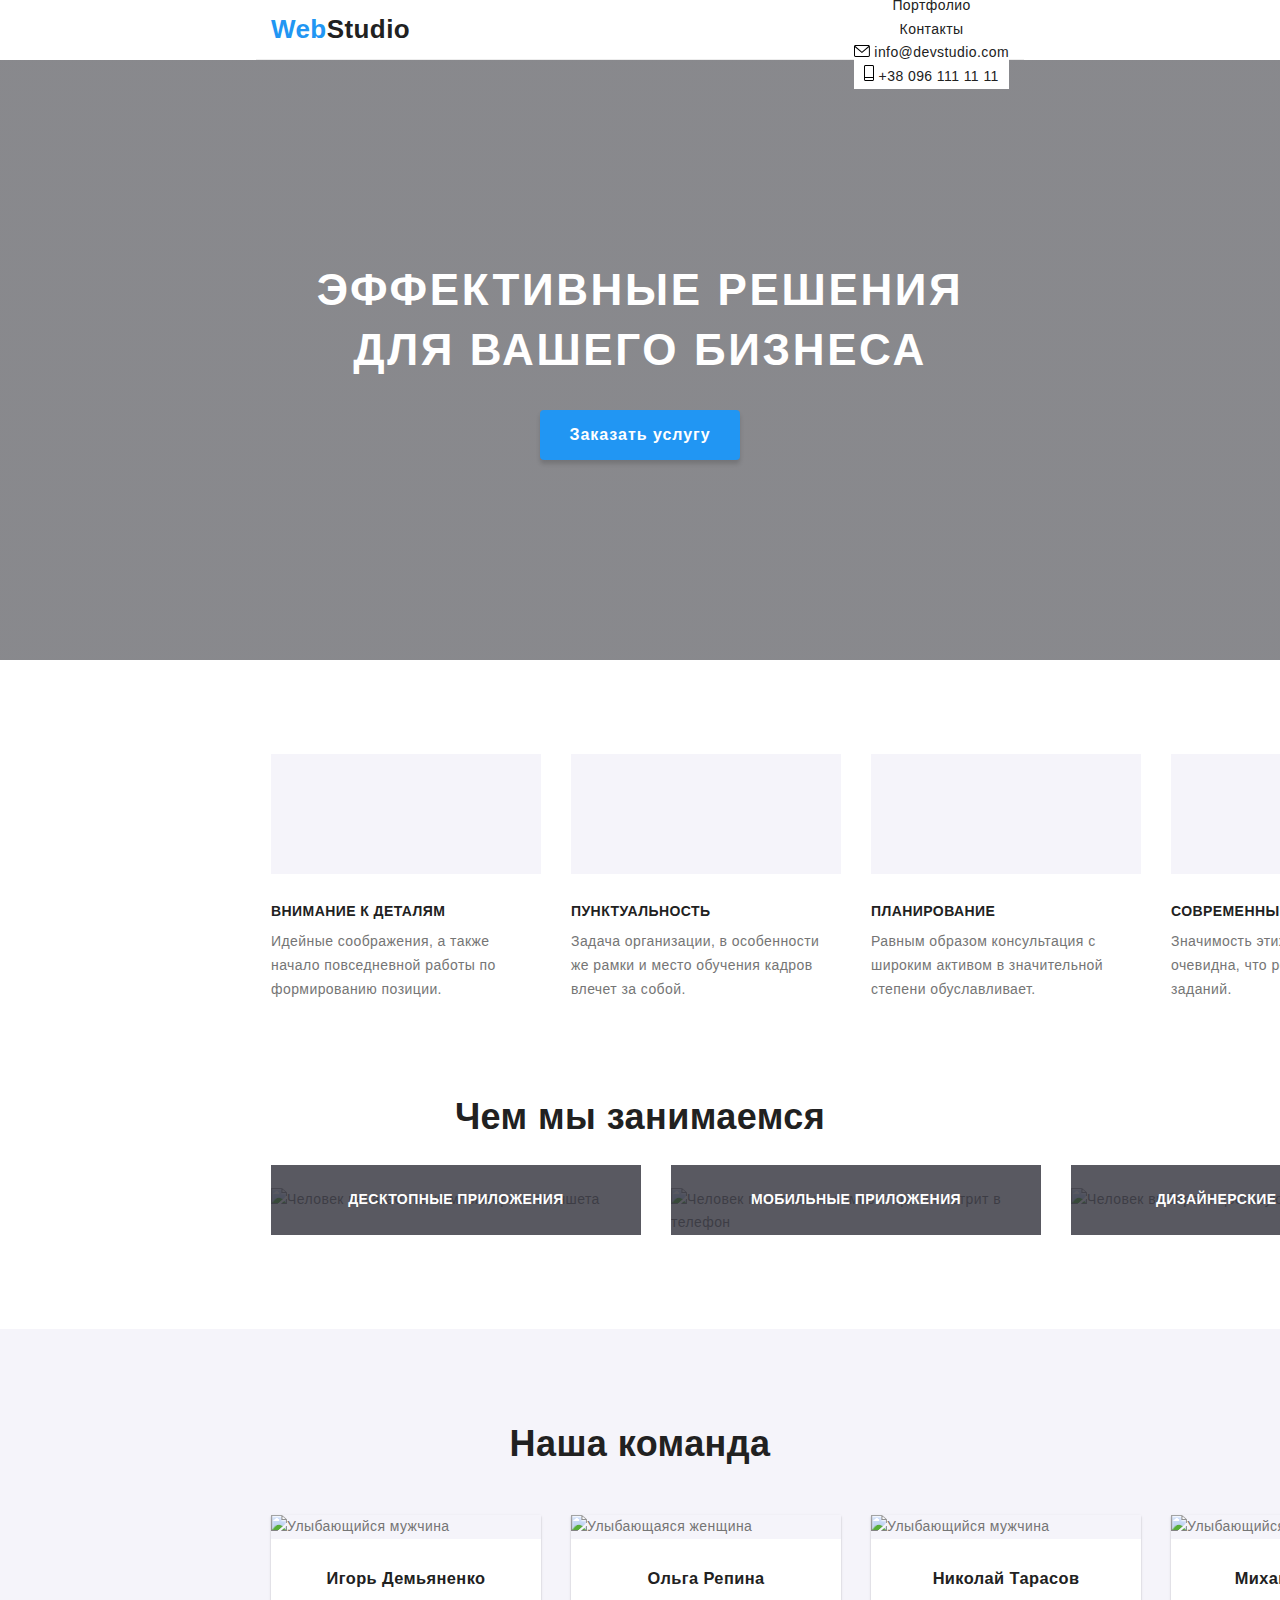
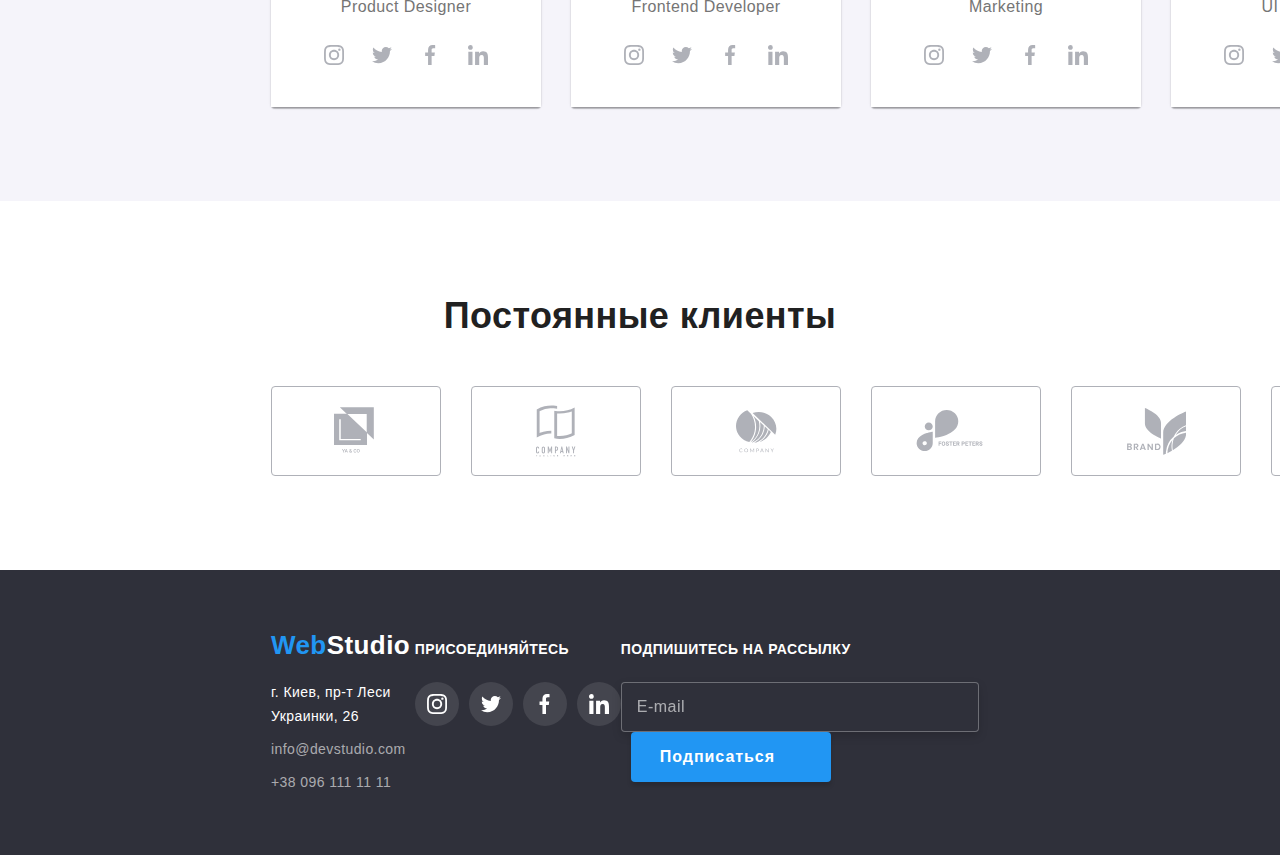
==== commit a0fd630f: "nav-container" ====
--- a/index.html
+++ b/index.html
@@ -15,7 +15,7 @@
         <p class="logo page-header__logo">
           <span class="logo__Web">Web</span>Studio
         </p>
-        <nav class="nav-container">
+        <nav class="page-header__menu-container" id="menu-container" data-menu>
           <ul class="page-header__navigation">
             <li class="page-header__item">
               <a
@@ -86,11 +86,6 @@
             ></use>
           </svg>
         </button>
-        <div
-          class="page-header__menu-container"
-          id="menu-container"
-          data-menu
-        ></div>
       </div>
     </header>
 
--- a/css/main.min.css
+++ b/css/main.min.css
@@ -1,3 +1,3 @@
 /*! modern-normalize v1.0.0 | MIT License | https://github.com/sindresorhus/modern-normalize */html{-webkit-box-sizing:border-box;box-sizing:border-box;line-height:1.15;-webkit-text-size-adjust:100%}*,*::before,*::after{-webkit-box-sizing:inherit;box-sizing:inherit}:root{-moz-tab-size:4;-o-tab-size:4;tab-size:4}body{font-family:system-ui,-apple-system,"Segoe UI",Roboto,Helvetica,Arial,sans-serif,"Apple Color Emoji","Segoe UI Emoji"}hr{height:0;color:inherit}abbr[title]{-webkit-text-decoration:underline dotted;text-decoration:underline dotted}b,strong{font-weight:bolder}code,kbd,samp,pre{font-family:ui-monospace, SFMono-Regular, Consolas, "Liberation Mono", Menlo,- monospace;font-size:1em}small{font-size:80%}sub,sup{font-size:75%;line-height:0;position:relative;vertical-align:baseline}sub{bottom:-0.25em}sup{top:-0.5em}table{text-indent:0;border-color:inherit}button,input,optgroup,select,textarea{font-family:inherit;font-size:100%;line-height:1.15;margin:0}button,select{text-transform:none}button,[type="button"],[type="reset"],[type="submit"]{-webkit-appearance:button}::-moz-focus-inner{border-style:none;padding:0}:-moz-focusring{outline:1px dotted ButtonText}:-moz-ui-invalid{box-shadow:none}legend{padding:0}progress{vertical-align:baseline}::-webkit-inner-spin-button,::-webkit-outer-spin-button{height:auto}[type="search"]{-webkit-appearance:textfield;outline-offset:-2px}::-webkit-search-decoration{-webkit-appearance:none}::-webkit-file-upload-button{-webkit-appearance:button;font:inherit}summary{display:list-item}.order__button,.main-form__button,.works__button,.footer__form-button{font-family:inherit;font-weight:700;font-size:16px;line-height:1.87;color:#fff;background-color:#2196f3;letter-spacing:0.06em;border-radius:4px}.order__button:hover,.main-form__button:hover,.works__button:hover,.footer__form-button:hover,.order__button:focus,.main-form__button:focus,.works__button:focus,.footer__form-button:focus{cursor:pointer}.offer__title,.team__title,.clients__title{font-weight:700;font-size:36px;line-height:1.16;text-align:center;color:#212121}.clients,.works{padding-top:94px;padding-bottom:94px}.main-form__checkbox,.works__title--hidden{position:absolute;clip:rect 0;width:1px;height:1px;margin:-1px;opacity:0}.team__text,.works__card-text{font-size:16px;line-height:1.18;color:#757575}.team__media-link,.footer__media-link{display:-webkit-inline-box;display:-ms-inline-flexbox;display:inline-flex;-webkit-box-pack:center;-ms-flex-pack:center;justify-content:center;-webkit-box-align:center;-ms-flex-align:center;align-items:center;width:44px;height:44px;border-radius:50%;-webkit-transition-property:background-color, fill;transition-property:background-color, fill;-webkit-transition-duration:250ms;transition-duration:250ms;-webkit-transition-timing-function:cubic-bezier(0.4, 0, 0.2, 1);transition-timing-function:cubic-bezier(0.4, 0, 0.2, 1)}@font-face{font-family:"Roboto";font-style:normal;font-weight:400;src:url("../fonts/roboto-v20-latin_cyrillic-ext_cyrillic-regular.eot");src:local(""),url("../fonts/roboto-v20-latin_cyrillic-ext_cyrillic-regular.eot?#iefix") format("embedded-opentype"),url("../fonts/roboto-v20-latin_cyrillic-ext_cyrillic-regular.woff2") format("woff2"),url("../fonts/roboto-v20-latin_cyrillic-ext_cyrillic-regular.woff") format("woff"),url("../fonts/roboto-v20-latin_cyrillic-ext_cyrillic-regular.ttf") format("truetype"),url("../fonts/roboto-v20-latin_cyrillic-ext_cyrillic-regular.svg#Roboto") format("svg")}@font-face{font-family:"Roboto";font-style:normal;font-weight:500;src:url("../fonts/roboto-v20-latin_cyrillic-ext_cyrillic-500.eot");src:local(""),url("../fonts/roboto-v20-latin_cyrillic-ext_cyrillic-500.eot?#iefix") format("embedded-opentype"),url("../fonts/roboto-v20-latin_cyrillic-ext_cyrillic-500.woff2") format("woff2"),url("../fonts/roboto-v20-latin_cyrillic-ext_cyrillic-500.woff") format("woff"),url("../fonts/roboto-v20-latin_cyrillic-ext_cyrillic-500.ttf") format("truetype"),url("../fonts/roboto-v20-latin_cyrillic-ext_cyrillic-500.svg#Roboto") format("svg")}@font-face{font-family:"Roboto";font-style:normal;font-weight:700;src:url("../fonts/roboto-v20-latin_cyrillic-ext_cyrillic-700.eot");src:local(""),url("../fonts/roboto-v20-latin_cyrillic-ext_cyrillic-700.eot?#iefix") format("embedded-opentype"),url("../fonts/roboto-v20-latin_cyrillic-ext_cyrillic-700.woff2") format("woff2"),url("../fonts/roboto-v20-latin_cyrillic-ext_cyrillic-700.woff") format("woff"),url("../fonts/roboto-v20-latin_cyrillic-ext_cyrillic-700.ttf") format("truetype"),url("../fonts/roboto-v20-latin_cyrillic-ext_cyrillic-700.svg#Roboto") format("svg")}@font-face{font-family:"Roboto";font-style:normal;font-weight:900;src:url("../fonts/roboto-v20-latin_cyrillic-ext_cyrillic-900.eot");src:local(""),url("../fonts/roboto-v20-latin_cyrillic-ext_cyrillic-900.eot?#iefix") format("embedded-opentype"),url("../fonts/roboto-v20-latin_cyrillic-ext_cyrillic-900.woff2") format("woff2"),url("../fonts/roboto-v20-latin_cyrillic-ext_cyrillic-900.woff") format("woff"),url("../fonts/roboto-v20-latin_cyrillic-ext_cyrillic-900.ttf") format("truetype"),url("../fonts/roboto-v20-latin_cyrillic-ext_cyrillic-900.svg#Roboto") format("svg")}body{font-family:"Roboto", sans-serif;font-weight:400;font-size:14px;line-height:1.71;letter-spacing:0.03em;color:#757575;background-color:#fff}body,h1,h2,h3{margin:0}.container{padding-left:15px;padding-right:15px;margin:0 auto}@media screen and (min-width: 480px){.container{width:480px}}@media screen and (min-width: 768px){.container{width:768px}}ul{margin:0;padding:0;list-style:none}a{display:block;margin:0;text-decoration:none;color:#212121}p{margin:0}footer{padding-top:60px;padding-bottom:60px;line-height:1.71;color:#fff;background-color:#2f303a}address{display:block;margin-bottom:9px;font-style:normal;text-decoration:none}.page-header{position:relative}.page-header__container{display:-webkit-box;display:-ms-flexbox;display:flex;-webkit-box-align:center;-ms-flex-align:center;align-items:center;-webkit-box-pack:justify;-ms-flex-pack:justify;justify-content:space-between;height:60px;border-bottom:1px solid #ececec}.page-header__menu-button{display:-webkit-inline-box;display:-ms-inline-flexbox;display:inline-flex;margin:0;padding:0;border:none;background-color:transparent}.page-header__menu-button .page-header__icon-cross{display:none}.page-header__menu-button.is-open .page-header__icon-cross{display:block}.page-header__menu-button.is-open .page-header__icon-menu{display:none}.page-header__menu-container{position:absolute;top:100%;left:0;width:100%;background-color:white;text-align:center}@media screen and (max-width: 767px){.nav-container{display:none}}.logo{font-family:"Raleway", sans-serif;font-weight:700;font-size:26px;line-height:1.19;color:#212121}.page-header__logo{-ms-flex-item-align:center;-ms-grid-row-align:center;align-self:center}.logo__Web{color:#2196f3}.footer__logo{margin-bottom:20px;color:#fff}.order{text-align:center;padding:0}.order__title-container{width:696px;margin:auto}.order__title{font-weight:900;font-size:44px;line-height:1.36;letter-spacing:0.06em;text-transform:uppercase;color:#fff}.order__button{width:200px;height:50px;border:none;-webkit-box-shadow:0px 4px 4px rgba(0,0,0,0.15);box-shadow:0px 4px 4px rgba(0,0,0,0.15);margin-top:30px}.overlay{max-width:2000px;height:600px;padding-top:200px;margin:0 auto;background-color:#c4c4c4;background-image:-webkit-gradient(linear, left top, left bottom, from(rgba(47,48,58,0.4)), color-stop(10%, rgba(47,48,58,0.4))),url(../images/header-background-img.jpg);background-image:linear-gradient(to bottom, rgba(47,48,58,0.4) 0%, rgba(47,48,58,0.4) 10%),url(../images/header-background-img.jpg);background-position:center;background-size:cover}.backdrop{position:fixed;top:0;left:0;width:100%;height:100%;background-color:rgba(0,0,0,0.2);opacity:1;-webkit-transition-property:opacity;transition-property:opacity;-webkit-transition-duration:250ms;transition-duration:250ms;-webkit-transition-timing-function:cubic-bezier(0.4, 0, 0.2, 1);transition-timing-function:cubic-bezier(0.4, 0, 0.2, 1)}.backdrop.is-hidden{opacity:0;pointer-events:none}.backdrop.is-hidden .modal{-webkit-transform:translate(-50%, -50%) scale(0);transform:translate(-50%, -50%) scale(0)}.modal{position:absolute;top:50%;left:50%;display:-webkit-box;display:-ms-flexbox;display:flex;-webkit-box-orient:vertical;-webkit-box-direction:normal;-ms-flex-direction:column;flex-direction:column;padding:40px;width:528px;height:581px;background-color:#fff;-webkit-box-shadow:0px 1px 3px rgba(0,0,0,0.12),0px 1px 1px rgba(0,0,0,0.14),0px 2px 1px rgba(0,0,0,0.2);box-shadow:0px 1px 3px rgba(0,0,0,0.12),0px 1px 1px rgba(0,0,0,0.14),0px 2px 1px rgba(0,0,0,0.2);border-radius:4px;-webkit-transform:translate(-50%, -50%) scale(1);transform:translate(-50%, -50%) scale(1);-webkit-transition-property:-webkit-transform;transition-property:-webkit-transform;transition-property:transform;transition-property:transform, -webkit-transform;-webkit-transition-duration:250ms;transition-duration:250ms;-webkit-transition-timing-function:cubic-bezier(0.4, 0, 0.2, 1);transition-timing-function:cubic-bezier(0.4, 0, 0.2, 1)}.modal__container{position:relative}.modal__icon{position:absolute;top:8px;right:8px;display:-webkit-box;display:-ms-flexbox;display:flex;-webkit-box-pack:center;-ms-flex-pack:center;justify-content:center;-webkit-box-align:center;-ms-flex-align:center;align-items:center;width:30px;height:30px;background-color:#fff;border:1px solid rgba(0,0,0,0.1);border-radius:50%;color:#212121;-webkit-transition-property:color;transition-property:color;-webkit-transition-duration:250ms;transition-duration:250ms;-webkit-transition-timing-function:cubic-bezier(0.4, 0, 0.2, 1);transition-timing-function:cubic-bezier(0.4, 0, 0.2, 1);cursor:pointer}.modal__icon:hover,.modal__icon:focus{color:#2196f3}.modal__icon:hover .modal{-webkit-transform:scale(0);transform:scale(0)}.main-form{display:-webkit-box;display:-ms-flexbox;display:flex;-webkit-box-orient:vertical;-webkit-box-direction:normal;-ms-flex-direction:column;flex-direction:column}.main-form__title{margin-bottom:12px;font-weight:700;font-size:20px;line-height:1.17;text-align:center;color:#212121}.main-form__label-container{margin-bottom:5px}.main-form__label-container--comments{margin-bottom:20px}.main-form__label-container--mailing{position:relative;display:-webkit-box;display:-ms-flexbox;display:flex;margin-bottom:30px;padding-left:25px}.main-form__icon-container{position:relative}.main-form__icon{position:absolute;top:50%;left:12px;-webkit-transform:translateY(-50%);transform:translateY(-50%);-webkit-transition-property:fill;transition-property:fill;-webkit-transition-duration:250ms;transition-duration:250ms;-webkit-transition-timing-function:cubic-bezier(0.4, 0, 0.2, 1);transition-timing-function:cubic-bezier(0.4, 0, 0.2, 1)}.main-form__label{font-size:12px;line-height:1.16;color:#757575}.main-form__label--mailing{font-size:14px;line-height:1.7}.main-form__input{width:100%;height:38px;padding-left:40px;border:1px solid #21212133;border-radius:4px;outline:transparent;-webkit-transition-property:border-color;transition-property:border-color;-webkit-transition-duration:250ms;transition-duration:250ms;-webkit-transition-timing-function:cubic-bezier(0.4, 0, 0.2, 1);transition-timing-function:cubic-bezier(0.4, 0, 0.2, 1)}.main-form__textarea{display:block;resize:none;width:100%;padding:12px 16px;border:1px solid #21212133;border-radius:4px;outline:transparent}.main-form__textarea::-webkit-input-placeholder{font-size:12px;color:rgba(117,117,117,0.5)}.main-form__textarea:-ms-input-placeholder{font-size:12px;color:rgba(117,117,117,0.5)}.main-form__textarea::-ms-input-placeholder{font-size:12px;color:rgba(117,117,117,0.5)}.main-form__textarea::placeholder{font-size:12px;color:rgba(117,117,117,0.5)}.main-form__input:hover+.main-form__icon,.main-form__input:focus+.main-form__icon,.main-form__icon:hover,.main-form__icon:focus,.main-form__input:focus,.main-form__input:hover,.main-form__textarea:focus,.main-form__textarea:hover{fill:#2196f3;border-color:#2196f3;cursor:pointer}.main-form__link{margin-left:4px;color:#2196f3;-webkit-text-decoration-line:underline;text-decoration-line:underline}.main-form__checkbox:hover+.main-form__checkbox-icon,.main-form__checkbox:focus+.main-form__checkbox-icon{border-color:#2196f3}.main-form__checkbox-icon{position:absolute;top:50%;left:0;-webkit-transform:translateY(-50%);transform:translateY(-50%);width:16px;height:15px;border:2px solid #212121;border-radius:2px;outline:transparent;-webkit-transition-property:border-color;transition-property:border-color;-webkit-transition-duration:250ms;transition-duration:250ms;-webkit-transition-timing-function:cubic-bezier(0.4, 0, 0.2, 1);transition-timing-function:cubic-bezier(0.4, 0, 0.2, 1)}.main-form__checkbox:checked+.main-form__checkbox-icon{border-color:#2196f3;background-color:#2196f3;background-image:url("../images/icon-check.svg");background-size:contain;background-origin:border-box}.main-form__button{margin:auto;width:200px;height:50px;border:none;-webkit-box-shadow:0px 4px 4px rgba(0,0,0,0.15);box-shadow:0px 4px 4px rgba(0,0,0,0.15)}.benefits{padding-top:94px;padding-bottom:94px}.benefits__title--hidden{position:absolute;clip:rect 0;width:1px;height:1px;margin:-1px;opacity:0}.benefits__list{display:-webkit-box;display:-ms-flexbox;display:flex}.benefits__item:not(:last-child){margin-right:30px}.benefits__item::before{display:block;margin-bottom:30px;content:"";height:120px;width:270px;background-repeat:no-repeat;background-position:center;background-color:#f5f4fa}.benefits__item--antena::before{background-image:url(../images/antenna.svg)}.benefits__item--clock::before{background-image:url(../images/clock.svg)}.benefits__item--diagram::before{background-image:url(../images/diagram.svg)}.benefits__item--astronaut::before{background-image:url(../images/astronaut.svg)}.benefits__subtitle{margin-bottom:10px;font-weight:700;font-size:14px;line-height:1.14;text-transform:uppercase;color:#212121}.offer{padding-bottom:94px}.offer__list{display:-webkit-box;display:-ms-flexbox;display:flex}.offer__title{margin-bottom:50px}.offer__item{position:relative}.offer__item:not(:last-child){margin-right:30px}.offer__image{display:block}.offer__text{position:absolute;bottom:0;left:0;display:-webkit-inline-box;display:-ms-inline-flexbox;display:inline-flex;width:100%;height:70px;font-weight:700;line-height:1.14;color:#fff;text-transform:uppercase;-webkit-box-pack:center;-ms-flex-pack:center;justify-content:center;-webkit-box-align:center;-ms-flex-align:center;align-items:center;background-color:rgba(47,48,58,0.8)}.team{display:block;padding-top:94px;padding-bottom:94px;background-color:#f5f4fa}.team__title{margin-bottom:50px}.team__subtitle{font-weight:700;line-height:1.14;color:#212121;margin-bottom:10px}.team__list{display:-webkit-box;display:-ms-flexbox;display:flex}.team__image{display:block}.team__item{display:block;-webkit-box-shadow:0px 1px 3px rgba(0,0,0,0.12),0px 1px 1px rgba(0,0,0,0.14),0px 2px 1px rgba(0,0,0,0.2);box-shadow:0px 1px 3px rgba(0,0,0,0.12),0px 1px 1px rgba(0,0,0,0.14),0px 2px 1px rgba(0,0,0,0.2);border-radius:0px 0px 4px 4px}.team__item:not(:last-child){margin-right:30px}.team__card{padding-top:30px;padding-bottom:30px;text-align:center;background-color:#fff}.team__media-link{fill:#afb1b8}.team__media-link:hover,.team__media-link:focus{background-color:#2196f3;fill:#fff}.team__media-icon{width:20px;height:20px}.team__text{margin-bottom:16px}.clients__list{display:-webkit-box;display:-ms-flexbox;display:flex}.clients__title{margin-bottom:50px}.clients__item:not(:last-child){margin-right:30px}.clients__logo-link{display:-webkit-inline-box;display:-ms-inline-flexbox;display:inline-flex;-webkit-box-pack:center;-ms-flex-pack:center;justify-content:center;-webkit-box-align:center;-ms-flex-align:center;align-items:center;width:170px;height:90px;border:1px solid #afb1b8;border-radius:4px;fill:#afb1b8;-webkit-transition-property:border-color, fill;transition-property:border-color, fill;-webkit-transition-duration:250ms;transition-duration:250ms;-webkit-transition-timing-function:cubic-bezier(0.4, 0, 0.2, 1);transition-timing-function:cubic-bezier(0.4, 0, 0.2, 1)}.clients__logo-link:hover,.clients__logo-link:focus{border-color:#2196f3;fill:#2196f3;cursor:pointer}.works__button-list{display:-webkit-box;display:-ms-flexbox;display:flex;-webkit-box-pack:center;-ms-flex-pack:center;justify-content:center;margin-bottom:34px}.works__button-item:not(:last-child){margin-right:8px}.works__button{padding:6px 22px;font-weight:500;line-height:1.62;text-align:center;color:#212121;background-color:#f5f4fa;border:none;cursor:pointer;-webkit-transition-property:color, background-color;transition-property:color, background-color;-webkit-transition-duration:250ms;transition-duration:250ms;-webkit-transition-timing-function:cubic-bezier(0.4, 0, 0.2, 1);transition-timing-function:cubic-bezier(0.4, 0, 0.2, 1)}.works__button:hover,.works__button:focus{color:#fff;background-color:#2196f3;-webkit-box-shadow:0px 3px 1px rgba(0,0,0,0.1),0px 1px 2px rgba(0,0,0,0.08),0px 2px 2px rgba(0,0,0,0.12);box-shadow:0px 3px 1px rgba(0,0,0,0.1),0px 1px 2px rgba(0,0,0,0.08),0px 2px 2px rgba(0,0,0,0.12)}.works__card-list{display:-webkit-box;display:-ms-flexbox;display:flex;-ms-flex-wrap:wrap;flex-wrap:wrap}.works__card-item{width:calc((100% - 60px) / 3);margin-right:30px;margin-bottom:30px}.works__card-item:nth-child(3n){margin-right:0px}.works__card-item:nth-last-child(-n+3){margin-bottom:0px}.works__card-link{-webkit-transition-property:-webkit-box-shadow;transition-property:-webkit-box-shadow;transition-property:box-shadow;transition-property:box-shadow, -webkit-box-shadow;-webkit-transition-duration:250ms;transition-duration:250ms;-webkit-transition-timing-function:cubic-bezier(0.4, 0, 0.2, 1);transition-timing-function:cubic-bezier(0.4, 0, 0.2, 1);transition-property:box-shadow}.works__card-link:hover,.works__card-link:focus{-webkit-box-shadow:0px 1px 1px rgba(0,0,0,0.12),0px 4px 4px rgba(0,0,0,0.06),1px 4px 6px rgba(0,0,0,0.16);box-shadow:0px 1px 1px rgba(0,0,0,0.12),0px 4px 4px rgba(0,0,0,0.06),1px 4px 6px rgba(0,0,0,0.16)}.works__card-item:hover .works__card-overlay{-webkit-transform:translateY(-100%);transform:translateY(-100%)}.works__card-link:focus .works__card-overlay{-webkit-transform:translateY(-100%);transform:translateY(-100%)}.works__card-overlayContainer{position:relative;overflow:hidden}.works__card-image{display:block}.works__card-overlay{position:absolute;bottom:-100%;left:0;display:-webkit-box;display:-ms-flexbox;display:flex;width:100%;height:100%;padding:24px;-webkit-box-pack:center;-ms-flex-pack:center;justify-content:center;-webkit-box-align:center;-ms-flex-align:center;align-items:center;font-size:18px;line-height:1.5;color:#fff;background-color:rgba(33,150,243,0.9);-webkit-transition-property:-webkit-transform;transition-property:-webkit-transform;transition-property:transform;transition-property:transform, -webkit-transform;-webkit-transition-duration:250ms;transition-duration:250ms;-webkit-transition-timing-function:cubic-bezier(0.4, 0, 0.2, 1);transition-timing-function:cubic-bezier(0.4, 0, 0.2, 1)}.works__card-textContainer{display:block;padding:20px 24px;border:1px solid #eeeeee}.works__card-title{margin-bottom:24px;font-weight:700;line-height:1.14;color:#212121}.footer{display:-webkit-box;display:-ms-flexbox;display:flex;-webkit-box-align:baseline;-ms-flex-align:baseline;align-items:baseline;-webkit-box-pack:justify;-ms-flex-pack:justify;justify-content:space-between}.footer__title{text-transform:uppercase;font-weight:700;margin-bottom:20px}.footer__contacts{-webkit-transition-property:color;transition-property:color;-webkit-transition-duration:250ms;transition-duration:250ms;-webkit-transition-timing-function:cubic-bezier(0.4, 0, 0.2, 1);transition-timing-function:cubic-bezier(0.4, 0, 0.2, 1)}.footer__contacts-item:not(:last-child){margin-bottom:9px}.footer__contacts-link{color:rgba(255,255,255,0.6)}.footer__contacts-link:hover,.footer__contacts-link:focus{color:#2196f3}.footer__media{display:-webkit-box;display:-ms-flexbox;display:flex}.footer__media-item:not(:last-child){margin-right:10px}.footer__media-link{background-color:rgba(255,255,255,0.1)}.footer__media-link:hover,.footer__media-link:focus{background-color:#2196f3}.footer__media-icon{width:20px;height:20px;fill:#fff}.footer__form-input{padding:16px 15px;width:358px;height:50px;color:#fff;background-color:#2f303a;border:1px solid rgba(255,255,255,0.3);-webkit-filter:drop-shadow(0px 4px 4px rgba(0,0,0,0.15));filter:drop-shadow(0px 4px 4px rgba(0,0,0,0.15));border-radius:4px;outline:transparent;-webkit-transition-property:border-color;transition-property:border-color;-webkit-transition-duration:250ms;transition-duration:250ms;-webkit-transition-timing-function:cubic-bezier(0.4, 0, 0.2, 1);transition-timing-function:cubic-bezier(0.4, 0, 0.2, 1)}.footer__form-input:hover,.footer__form-input:focus{border-color:#2196f3;cursor:pointer}.footer__form-input::-webkit-input-placeholder{font-size:16px;line-height:1.25;color:rgba(255,255,255,0.6);letter-spacing:0.03em}.footer__form-input:-ms-input-placeholder{font-size:16px;line-height:1.25;color:rgba(255,255,255,0.6);letter-spacing:0.03em}.footer__form-input::-ms-input-placeholder{font-size:16px;line-height:1.25;color:rgba(255,255,255,0.6);letter-spacing:0.03em}.footer__form-input::placeholder{font-size:16px;line-height:1.25;color:rgba(255,255,255,0.6);letter-spacing:0.03em}.footer__form-button{position:relative;padding-left:29px;margin-left:10px;width:200px;height:50px;text-align:start;border:none;-webkit-box-shadow:0px 4px 4px rgba(0,0,0,0.15);box-shadow:0px 4px 4px rgba(0,0,0,0.15)}.footer__form-button::before{content:"";position:absolute;top:50%;right:28px;-webkit-transform:translateY(-50%);transform:translateY(-50%);width:24px;height:24px;background-image:url("../images/footer-telegram-icon.svg")}
+ monospace;font-size:1em}small{font-size:80%}sub,sup{font-size:75%;line-height:0;position:relative;vertical-align:baseline}sub{bottom:-0.25em}sup{top:-0.5em}table{text-indent:0;border-color:inherit}button,input,optgroup,select,textarea{font-family:inherit;font-size:100%;line-height:1.15;margin:0}button,select{text-transform:none}button,[type="button"],[type="reset"],[type="submit"]{-webkit-appearance:button}::-moz-focus-inner{border-style:none;padding:0}:-moz-focusring{outline:1px dotted ButtonText}:-moz-ui-invalid{box-shadow:none}legend{padding:0}progress{vertical-align:baseline}::-webkit-inner-spin-button,::-webkit-outer-spin-button{height:auto}[type="search"]{-webkit-appearance:textfield;outline-offset:-2px}::-webkit-search-decoration{-webkit-appearance:none}::-webkit-file-upload-button{-webkit-appearance:button;font:inherit}summary{display:list-item}.order__button,.main-form__button,.works__button,.footer__form-button{font-family:inherit;font-weight:700;font-size:16px;line-height:1.87;color:#fff;background-color:#2196f3;letter-spacing:0.06em;border-radius:4px}.order__button:hover,.main-form__button:hover,.works__button:hover,.footer__form-button:hover,.order__button:focus,.main-form__button:focus,.works__button:focus,.footer__form-button:focus{cursor:pointer}.offer__title,.team__title,.clients__title{font-weight:700;font-size:36px;line-height:1.16;text-align:center;color:#212121}.clients,.works{padding-top:94px;padding-bottom:94px}.main-form__checkbox,.works__title--hidden{position:absolute;clip:rect 0;width:1px;height:1px;margin:-1px;opacity:0}.team__text,.works__card-text{font-size:16px;line-height:1.18;color:#757575}.team__media-link,.footer__media-link{display:-webkit-inline-box;display:-ms-inline-flexbox;display:inline-flex;-webkit-box-pack:center;-ms-flex-pack:center;justify-content:center;-webkit-box-align:center;-ms-flex-align:center;align-items:center;width:44px;height:44px;border-radius:50%;-webkit-transition-property:background-color, fill;transition-property:background-color, fill;-webkit-transition-duration:250ms;transition-duration:250ms;-webkit-transition-timing-function:cubic-bezier(0.4, 0, 0.2, 1);transition-timing-function:cubic-bezier(0.4, 0, 0.2, 1)}@font-face{font-family:"Roboto";font-style:normal;font-weight:400;src:url("../fonts/roboto-v20-latin_cyrillic-ext_cyrillic-regular.eot");src:local(""),url("../fonts/roboto-v20-latin_cyrillic-ext_cyrillic-regular.eot?#iefix") format("embedded-opentype"),url("../fonts/roboto-v20-latin_cyrillic-ext_cyrillic-regular.woff2") format("woff2"),url("../fonts/roboto-v20-latin_cyrillic-ext_cyrillic-regular.woff") format("woff"),url("../fonts/roboto-v20-latin_cyrillic-ext_cyrillic-regular.ttf") format("truetype"),url("../fonts/roboto-v20-latin_cyrillic-ext_cyrillic-regular.svg#Roboto") format("svg")}@font-face{font-family:"Roboto";font-style:normal;font-weight:500;src:url("../fonts/roboto-v20-latin_cyrillic-ext_cyrillic-500.eot");src:local(""),url("../fonts/roboto-v20-latin_cyrillic-ext_cyrillic-500.eot?#iefix") format("embedded-opentype"),url("../fonts/roboto-v20-latin_cyrillic-ext_cyrillic-500.woff2") format("woff2"),url("../fonts/roboto-v20-latin_cyrillic-ext_cyrillic-500.woff") format("woff"),url("../fonts/roboto-v20-latin_cyrillic-ext_cyrillic-500.ttf") format("truetype"),url("../fonts/roboto-v20-latin_cyrillic-ext_cyrillic-500.svg#Roboto") format("svg")}@font-face{font-family:"Roboto";font-style:normal;font-weight:700;src:url("../fonts/roboto-v20-latin_cyrillic-ext_cyrillic-700.eot");src:local(""),url("../fonts/roboto-v20-latin_cyrillic-ext_cyrillic-700.eot?#iefix") format("embedded-opentype"),url("../fonts/roboto-v20-latin_cyrillic-ext_cyrillic-700.woff2") format("woff2"),url("../fonts/roboto-v20-latin_cyrillic-ext_cyrillic-700.woff") format("woff"),url("../fonts/roboto-v20-latin_cyrillic-ext_cyrillic-700.ttf") format("truetype"),url("../fonts/roboto-v20-latin_cyrillic-ext_cyrillic-700.svg#Roboto") format("svg")}@font-face{font-family:"Roboto";font-style:normal;font-weight:900;src:url("../fonts/roboto-v20-latin_cyrillic-ext_cyrillic-900.eot");src:local(""),url("../fonts/roboto-v20-latin_cyrillic-ext_cyrillic-900.eot?#iefix") format("embedded-opentype"),url("../fonts/roboto-v20-latin_cyrillic-ext_cyrillic-900.woff2") format("woff2"),url("../fonts/roboto-v20-latin_cyrillic-ext_cyrillic-900.woff") format("woff"),url("../fonts/roboto-v20-latin_cyrillic-ext_cyrillic-900.ttf") format("truetype"),url("../fonts/roboto-v20-latin_cyrillic-ext_cyrillic-900.svg#Roboto") format("svg")}body{font-family:"Roboto", sans-serif;font-weight:400;font-size:14px;line-height:1.71;letter-spacing:0.03em;color:#757575;background-color:#fff}body,h1,h2,h3{margin:0}.container{padding-left:15px;padding-right:15px;margin:0 auto}@media screen and (min-width: 480px){.container{width:480px}}@media screen and (min-width: 768px){.container{width:768px}}ul{margin:0;padding:0;list-style:none}a{display:block;margin:0;text-decoration:none;color:#212121}p{margin:0}footer{padding-top:60px;padding-bottom:60px;line-height:1.71;color:#fff;background-color:#2f303a}address{display:block;margin-bottom:9px;font-style:normal;text-decoration:none}.page-header__container{position:relative;display:-webkit-box;display:-ms-flexbox;display:flex;-webkit-box-align:center;-ms-flex-align:center;align-items:center;-webkit-box-pack:justify;-ms-flex-pack:justify;justify-content:space-between;height:60px;border-bottom:1px solid #ececec}.page-header__menu-button{display:-webkit-inline-box;display:-ms-inline-flexbox;display:inline-flex;margin:0;padding:0;border:none;background-color:transparent}@media screen and (min-width: 768px){.page-header__menu-button{display:none}}.page-header__menu-button .page-header__icon-cross{display:none}.page-header__menu-button.is-open .page-header__icon-cross{display:block}.page-header__menu-button.is-open .page-header__icon-menu{display:none}.page-header__menu-container{background-color:white;text-align:center}.page-header__menu-container.is-open{display:block}@media screen and (max-width: 767px){.page-header__menu-container{display:none;position:absolute;top:100%;left:0;width:100%;height:796px}}.logo{font-family:"Raleway", sans-serif;font-weight:700;font-size:26px;line-height:1.19;color:#212121}.page-header__logo{-ms-flex-item-align:center;-ms-grid-row-align:center;align-self:center}.logo__Web{color:#2196f3}.footer__logo{margin-bottom:20px;color:#fff}.order{text-align:center;padding:0}.order__title-container{width:696px;margin:auto}.order__title{font-weight:900;font-size:44px;line-height:1.36;letter-spacing:0.06em;text-transform:uppercase;color:#fff}.order__button{width:200px;height:50px;border:none;-webkit-box-shadow:0px 4px 4px rgba(0,0,0,0.15);box-shadow:0px 4px 4px rgba(0,0,0,0.15);margin-top:30px}.overlay{max-width:2000px;height:600px;padding-top:200px;margin:0 auto;background-color:#c4c4c4;background-image:-webkit-gradient(linear, left top, left bottom, from(rgba(47,48,58,0.4)), color-stop(10%, rgba(47,48,58,0.4))),url(../images/header-background-img.jpg);background-image:linear-gradient(to bottom, rgba(47,48,58,0.4) 0%, rgba(47,48,58,0.4) 10%),url(../images/header-background-img.jpg);background-position:center;background-size:cover}.backdrop{position:fixed;top:0;left:0;width:100%;height:100%;background-color:rgba(0,0,0,0.2);opacity:1;-webkit-transition-property:opacity;transition-property:opacity;-webkit-transition-duration:250ms;transition-duration:250ms;-webkit-transition-timing-function:cubic-bezier(0.4, 0, 0.2, 1);transition-timing-function:cubic-bezier(0.4, 0, 0.2, 1)}.backdrop.is-hidden{opacity:0;pointer-events:none}.backdrop.is-hidden .modal{-webkit-transform:translate(-50%, -50%) scale(0);transform:translate(-50%, -50%) scale(0)}.modal{position:absolute;top:50%;left:50%;display:-webkit-box;display:-ms-flexbox;display:flex;-webkit-box-orient:vertical;-webkit-box-direction:normal;-ms-flex-direction:column;flex-direction:column;padding:40px;width:528px;height:581px;background-color:#fff;-webkit-box-shadow:0px 1px 3px rgba(0,0,0,0.12),0px 1px 1px rgba(0,0,0,0.14),0px 2px 1px rgba(0,0,0,0.2);box-shadow:0px 1px 3px rgba(0,0,0,0.12),0px 1px 1px rgba(0,0,0,0.14),0px 2px 1px rgba(0,0,0,0.2);border-radius:4px;-webkit-transform:translate(-50%, -50%) scale(1);transform:translate(-50%, -50%) scale(1);-webkit-transition-property:-webkit-transform;transition-property:-webkit-transform;transition-property:transform;transition-property:transform, -webkit-transform;-webkit-transition-duration:250ms;transition-duration:250ms;-webkit-transition-timing-function:cubic-bezier(0.4, 0, 0.2, 1);transition-timing-function:cubic-bezier(0.4, 0, 0.2, 1)}.modal__container{position:relative}.modal__icon{position:absolute;top:8px;right:8px;display:-webkit-box;display:-ms-flexbox;display:flex;-webkit-box-pack:center;-ms-flex-pack:center;justify-content:center;-webkit-box-align:center;-ms-flex-align:center;align-items:center;width:30px;height:30px;background-color:#fff;border:1px solid rgba(0,0,0,0.1);border-radius:50%;color:#212121;-webkit-transition-property:color;transition-property:color;-webkit-transition-duration:250ms;transition-duration:250ms;-webkit-transition-timing-function:cubic-bezier(0.4, 0, 0.2, 1);transition-timing-function:cubic-bezier(0.4, 0, 0.2, 1);cursor:pointer}.modal__icon:hover,.modal__icon:focus{color:#2196f3}.modal__icon:hover .modal{-webkit-transform:scale(0);transform:scale(0)}.main-form{display:-webkit-box;display:-ms-flexbox;display:flex;-webkit-box-orient:vertical;-webkit-box-direction:normal;-ms-flex-direction:column;flex-direction:column}.main-form__title{margin-bottom:12px;font-weight:700;font-size:20px;line-height:1.17;text-align:center;color:#212121}.main-form__label-container{margin-bottom:5px}.main-form__label-container--comments{margin-bottom:20px}.main-form__label-container--mailing{position:relative;display:-webkit-box;display:-ms-flexbox;display:flex;margin-bottom:30px;padding-left:25px}.main-form__icon-container{position:relative}.main-form__icon{position:absolute;top:50%;left:12px;-webkit-transform:translateY(-50%);transform:translateY(-50%);-webkit-transition-property:fill;transition-property:fill;-webkit-transition-duration:250ms;transition-duration:250ms;-webkit-transition-timing-function:cubic-bezier(0.4, 0, 0.2, 1);transition-timing-function:cubic-bezier(0.4, 0, 0.2, 1)}.main-form__label{font-size:12px;line-height:1.16;color:#757575}.main-form__label--mailing{font-size:14px;line-height:1.7}.main-form__input{width:100%;height:38px;padding-left:40px;border:1px solid #21212133;border-radius:4px;outline:transparent;-webkit-transition-property:border-color;transition-property:border-color;-webkit-transition-duration:250ms;transition-duration:250ms;-webkit-transition-timing-function:cubic-bezier(0.4, 0, 0.2, 1);transition-timing-function:cubic-bezier(0.4, 0, 0.2, 1)}.main-form__textarea{display:block;resize:none;width:100%;padding:12px 16px;border:1px solid #21212133;border-radius:4px;outline:transparent}.main-form__textarea::-webkit-input-placeholder{font-size:12px;color:rgba(117,117,117,0.5)}.main-form__textarea:-ms-input-placeholder{font-size:12px;color:rgba(117,117,117,0.5)}.main-form__textarea::-ms-input-placeholder{font-size:12px;color:rgba(117,117,117,0.5)}.main-form__textarea::placeholder{font-size:12px;color:rgba(117,117,117,0.5)}.main-form__input:hover+.main-form__icon,.main-form__input:focus+.main-form__icon,.main-form__icon:hover,.main-form__icon:focus,.main-form__input:focus,.main-form__input:hover,.main-form__textarea:focus,.main-form__textarea:hover{fill:#2196f3;border-color:#2196f3;cursor:pointer}.main-form__link{margin-left:4px;color:#2196f3;-webkit-text-decoration-line:underline;text-decoration-line:underline}.main-form__checkbox:hover+.main-form__checkbox-icon,.main-form__checkbox:focus+.main-form__checkbox-icon{border-color:#2196f3}.main-form__checkbox-icon{position:absolute;top:50%;left:0;-webkit-transform:translateY(-50%);transform:translateY(-50%);width:16px;height:15px;border:2px solid #212121;border-radius:2px;outline:transparent;-webkit-transition-property:border-color;transition-property:border-color;-webkit-transition-duration:250ms;transition-duration:250ms;-webkit-transition-timing-function:cubic-bezier(0.4, 0, 0.2, 1);transition-timing-function:cubic-bezier(0.4, 0, 0.2, 1)}.main-form__checkbox:checked+.main-form__checkbox-icon{border-color:#2196f3;background-color:#2196f3;background-image:url("../images/icon-check.svg");background-size:contain;background-origin:border-box}.main-form__button{margin:auto;width:200px;height:50px;border:none;-webkit-box-shadow:0px 4px 4px rgba(0,0,0,0.15);box-shadow:0px 4px 4px rgba(0,0,0,0.15)}.benefits{padding-top:94px;padding-bottom:94px}.benefits__title--hidden{position:absolute;clip:rect 0;width:1px;height:1px;margin:-1px;opacity:0}.benefits__list{display:-webkit-box;display:-ms-flexbox;display:flex}.benefits__item:not(:last-child){margin-right:30px}.benefits__item::before{display:block;margin-bottom:30px;content:"";height:120px;width:270px;background-repeat:no-repeat;background-position:center;background-color:#f5f4fa}.benefits__item--antena::before{background-image:url(../images/antenna.svg)}.benefits__item--clock::before{background-image:url(../images/clock.svg)}.benefits__item--diagram::before{background-image:url(../images/diagram.svg)}.benefits__item--astronaut::before{background-image:url(../images/astronaut.svg)}.benefits__subtitle{margin-bottom:10px;font-weight:700;font-size:14px;line-height:1.14;text-transform:uppercase;color:#212121}.offer{padding-bottom:94px}.offer__list{display:-webkit-box;display:-ms-flexbox;display:flex}.offer__title{margin-bottom:50px}.offer__item{position:relative}.offer__item:not(:last-child){margin-right:30px}.offer__image{display:block}.offer__text{position:absolute;bottom:0;left:0;display:-webkit-inline-box;display:-ms-inline-flexbox;display:inline-flex;width:100%;height:70px;font-weight:700;line-height:1.14;color:#fff;text-transform:uppercase;-webkit-box-pack:center;-ms-flex-pack:center;justify-content:center;-webkit-box-align:center;-ms-flex-align:center;align-items:center;background-color:rgba(47,48,58,0.8)}.team{display:block;padding-top:94px;padding-bottom:94px;background-color:#f5f4fa}.team__title{margin-bottom:50px}.team__subtitle{font-weight:700;line-height:1.14;color:#212121;margin-bottom:10px}.team__list{display:-webkit-box;display:-ms-flexbox;display:flex}.team__image{display:block}.team__item{display:block;-webkit-box-shadow:0px 1px 3px rgba(0,0,0,0.12),0px 1px 1px rgba(0,0,0,0.14),0px 2px 1px rgba(0,0,0,0.2);box-shadow:0px 1px 3px rgba(0,0,0,0.12),0px 1px 1px rgba(0,0,0,0.14),0px 2px 1px rgba(0,0,0,0.2);border-radius:0px 0px 4px 4px}.team__item:not(:last-child){margin-right:30px}.team__card{padding-top:30px;padding-bottom:30px;text-align:center;background-color:#fff}.team__media-link{fill:#afb1b8}.team__media-link:hover,.team__media-link:focus{background-color:#2196f3;fill:#fff}.team__media-icon{width:20px;height:20px}.team__text{margin-bottom:16px}.clients__list{display:-webkit-box;display:-ms-flexbox;display:flex}.clients__title{margin-bottom:50px}.clients__item:not(:last-child){margin-right:30px}.clients__logo-link{display:-webkit-inline-box;display:-ms-inline-flexbox;display:inline-flex;-webkit-box-pack:center;-ms-flex-pack:center;justify-content:center;-webkit-box-align:center;-ms-flex-align:center;align-items:center;width:170px;height:90px;border:1px solid #afb1b8;border-radius:4px;fill:#afb1b8;-webkit-transition-property:border-color, fill;transition-property:border-color, fill;-webkit-transition-duration:250ms;transition-duration:250ms;-webkit-transition-timing-function:cubic-bezier(0.4, 0, 0.2, 1);transition-timing-function:cubic-bezier(0.4, 0, 0.2, 1)}.clients__logo-link:hover,.clients__logo-link:focus{border-color:#2196f3;fill:#2196f3;cursor:pointer}.works__button-list{display:-webkit-box;display:-ms-flexbox;display:flex;-webkit-box-pack:center;-ms-flex-pack:center;justify-content:center;margin-bottom:34px}.works__button-item:not(:last-child){margin-right:8px}.works__button{padding:6px 22px;font-weight:500;line-height:1.62;text-align:center;color:#212121;background-color:#f5f4fa;border:none;cursor:pointer;-webkit-transition-property:color, background-color;transition-property:color, background-color;-webkit-transition-duration:250ms;transition-duration:250ms;-webkit-transition-timing-function:cubic-bezier(0.4, 0, 0.2, 1);transition-timing-function:cubic-bezier(0.4, 0, 0.2, 1)}.works__button:hover,.works__button:focus{color:#fff;background-color:#2196f3;-webkit-box-shadow:0px 3px 1px rgba(0,0,0,0.1),0px 1px 2px rgba(0,0,0,0.08),0px 2px 2px rgba(0,0,0,0.12);box-shadow:0px 3px 1px rgba(0,0,0,0.1),0px 1px 2px rgba(0,0,0,0.08),0px 2px 2px rgba(0,0,0,0.12)}.works__card-list{display:-webkit-box;display:-ms-flexbox;display:flex;-ms-flex-wrap:wrap;flex-wrap:wrap}.works__card-item{width:calc((100% - 60px) / 3);margin-right:30px;margin-bottom:30px}.works__card-item:nth-child(3n){margin-right:0px}.works__card-item:nth-last-child(-n+3){margin-bottom:0px}.works__card-link{-webkit-transition-property:-webkit-box-shadow;transition-property:-webkit-box-shadow;transition-property:box-shadow;transition-property:box-shadow, -webkit-box-shadow;-webkit-transition-duration:250ms;transition-duration:250ms;-webkit-transition-timing-function:cubic-bezier(0.4, 0, 0.2, 1);transition-timing-function:cubic-bezier(0.4, 0, 0.2, 1);transition-property:box-shadow}.works__card-link:hover,.works__card-link:focus{-webkit-box-shadow:0px 1px 1px rgba(0,0,0,0.12),0px 4px 4px rgba(0,0,0,0.06),1px 4px 6px rgba(0,0,0,0.16);box-shadow:0px 1px 1px rgba(0,0,0,0.12),0px 4px 4px rgba(0,0,0,0.06),1px 4px 6px rgba(0,0,0,0.16)}.works__card-item:hover .works__card-overlay{-webkit-transform:translateY(-100%);transform:translateY(-100%)}.works__card-link:focus .works__card-overlay{-webkit-transform:translateY(-100%);transform:translateY(-100%)}.works__card-overlayContainer{position:relative;overflow:hidden}.works__card-image{display:block}.works__card-overlay{position:absolute;bottom:-100%;left:0;display:-webkit-box;display:-ms-flexbox;display:flex;width:100%;height:100%;padding:24px;-webkit-box-pack:center;-ms-flex-pack:center;justify-content:center;-webkit-box-align:center;-ms-flex-align:center;align-items:center;font-size:18px;line-height:1.5;color:#fff;background-color:rgba(33,150,243,0.9);-webkit-transition-property:-webkit-transform;transition-property:-webkit-transform;transition-property:transform;transition-property:transform, -webkit-transform;-webkit-transition-duration:250ms;transition-duration:250ms;-webkit-transition-timing-function:cubic-bezier(0.4, 0, 0.2, 1);transition-timing-function:cubic-bezier(0.4, 0, 0.2, 1)}.works__card-textContainer{display:block;padding:20px 24px;border:1px solid #eeeeee}.works__card-title{margin-bottom:24px;font-weight:700;line-height:1.14;color:#212121}.footer{display:-webkit-box;display:-ms-flexbox;display:flex;-webkit-box-align:baseline;-ms-flex-align:baseline;align-items:baseline;-webkit-box-pack:justify;-ms-flex-pack:justify;justify-content:space-between}.footer__title{text-transform:uppercase;font-weight:700;margin-bottom:20px}.footer__contacts{-webkit-transition-property:color;transition-property:color;-webkit-transition-duration:250ms;transition-duration:250ms;-webkit-transition-timing-function:cubic-bezier(0.4, 0, 0.2, 1);transition-timing-function:cubic-bezier(0.4, 0, 0.2, 1)}.footer__contacts-item:not(:last-child){margin-bottom:9px}.footer__contacts-link{color:rgba(255,255,255,0.6)}.footer__contacts-link:hover,.footer__contacts-link:focus{color:#2196f3}.footer__media{display:-webkit-box;display:-ms-flexbox;display:flex}.footer__media-item:not(:last-child){margin-right:10px}.footer__media-link{background-color:rgba(255,255,255,0.1)}.footer__media-link:hover,.footer__media-link:focus{background-color:#2196f3}.footer__media-icon{width:20px;height:20px;fill:#fff}.footer__form-input{padding:16px 15px;width:358px;height:50px;color:#fff;background-color:#2f303a;border:1px solid rgba(255,255,255,0.3);-webkit-filter:drop-shadow(0px 4px 4px rgba(0,0,0,0.15));filter:drop-shadow(0px 4px 4px rgba(0,0,0,0.15));border-radius:4px;outline:transparent;-webkit-transition-property:border-color;transition-property:border-color;-webkit-transition-duration:250ms;transition-duration:250ms;-webkit-transition-timing-function:cubic-bezier(0.4, 0, 0.2, 1);transition-timing-function:cubic-bezier(0.4, 0, 0.2, 1)}.footer__form-input:hover,.footer__form-input:focus{border-color:#2196f3;cursor:pointer}.footer__form-input::-webkit-input-placeholder{font-size:16px;line-height:1.25;color:rgba(255,255,255,0.6);letter-spacing:0.03em}.footer__form-input:-ms-input-placeholder{font-size:16px;line-height:1.25;color:rgba(255,255,255,0.6);letter-spacing:0.03em}.footer__form-input::-ms-input-placeholder{font-size:16px;line-height:1.25;color:rgba(255,255,255,0.6);letter-spacing:0.03em}.footer__form-input::placeholder{font-size:16px;line-height:1.25;color:rgba(255,255,255,0.6);letter-spacing:0.03em}.footer__form-button{position:relative;padding-left:29px;margin-left:10px;width:200px;height:50px;text-align:start;border:none;-webkit-box-shadow:0px 4px 4px rgba(0,0,0,0.15);box-shadow:0px 4px 4px rgba(0,0,0,0.15)}.footer__form-button::before{content:"";position:absolute;top:50%;right:28px;-webkit-transform:translateY(-50%);transform:translateY(-50%);width:24px;height:24px;background-image:url("../images/footer-telegram-icon.svg")}
 /*# sourceMappingURL=main.min.css.map */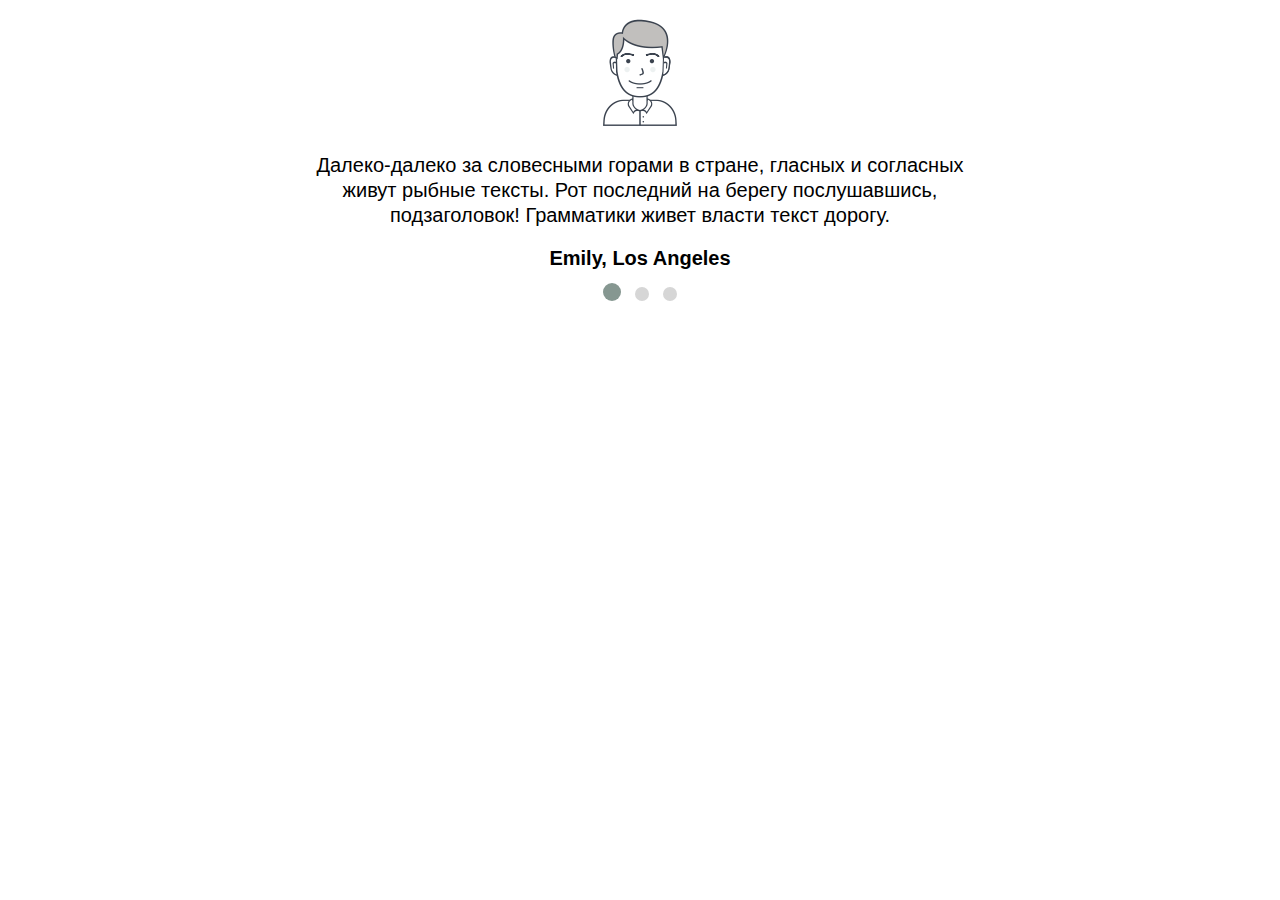
==== commit bae7e1c4: "Nemets Yury" ====
--- a/index.html
+++ b/index.html
@@ -1,580 +1,114 @@
 <!DOCTYPE html>
+<!--[if lt IE 7]><html lang="ru" class="lt-ie9 lt-ie8 lt-ie7"><![endif]-->
+<!--[if IE 7]><html lang="ru" class="lt-ie9 lt-ie8"><![endif]-->
+<!--[if IE 8]><html lang="ru" class="lt-ie9"><![endif]-->
+<!--[if gt IE 8]><!-->
 <html lang="ru">
+  <!--<![endif]-->
   <head>
     <meta charset="UTF-8" />
+    <title>Адаптивный блок отзывов для лендинга</title>
+    <meta name="description" content="www.SiteHere.ru" />
+    <meta http-equiv="X-UA-Compatible" content="IE=edge" />
     <meta name="viewport" content="width=device-width, initial-scale=1.0" />
-    <title>Студия</title>
-    <link rel="stylesheet" href="./css/main.min.css" />
+
+    <!-- Дополнительные стили -->
+    <link rel="stylesheet" href="libs/owl-carousel/owl.carousel.min.css" />
+    <link rel="stylesheet" href="libs/owl-carousel/owl.theme.default.min.css" />
+
+    <!-- Основной файл стилей -->
+    <link rel="stylesheet" href="css/style.css" />
   </head>
+  <body>
+    <header></header>
 
-  <body>
-    <!--Шапка-->
+    <div id="testimonials">
+      <div class="container">
+        <!-- Плавная анимация + адаптация -->
 
-    <header class="page-header">
-      <div class="container page-header__container">
-        <p class="logo page-header__logo">
-          <span class="logo__Web">Web</span>Studio
-        </p>
-        <nav class="page-header__menu-container" id="menu-container" data-menu>
-          <ul class="page-header__navigation">
-            <li class="page-header__item">
-              <a
-                href="./index.html"
-                class="page-header__link page-header__link--current"
-                >Студия
-              </a>
-            </li>
-            <li class="page-header__item">
-              <a href="./portfolio.html" class="page-header__link"
-                >Портфолио
-              </a>
-            </li>
-            <li class="page-header__item">
-              <a href="" class="page-header__link">Контакты </a>
-            </li>
-          </ul>
-
-          <ul class="page-header__contacts">
-            <li class="page-header__contacts-item">
-              <a
-                href="mailto:info@devstudio.com"
-                class="page-header__contacts-link"
-              >
-                <svg
-                  class="page-header__contacts-icon page-header__contacts-icon--email"
-                  width="16px"
-                  height="12px"
-                >
-                  <use href="./images/symbol-defs2.svg#icon-email-icon"></use>
-                </svg>
-                info@devstudio.com
-              </a>
-            </li>
-            <li class="page-header__contacts-item">
-              <a href="tel:+380961111111" class="page-header__contacts-link"
-                ><svg
-                  class="page-header__contacts-icon page-header__contacts-icon--phone"
-                  width="10px"
-                  height="16px"
-                >
-                  <use href="./images/symbol-defs2.svg#icon-phone-icon"></use>
-                </svg>
-                +38 096 111 11 11
-              </a>
-            </li>
-          </ul>
-        </nav>
-        <button
-          type="button"
-          class="page-header__menu-button is-open"
-          data-menu-button
-          aria-expanded="false"
-          aria-controls="menu-container"
-        >
-          <svg
-            width="40px"
-            height="40px"
-            aria-label="Переключить мобильное меню"
-          >
-            <use
-              class="page-header__icon-cross"
-              href="./images/symbol-defs2.svg#close-icon"
-            ></use>
-            <use
-              class="page-header__icon-menu"
-              href="./images/symbol-defs2.svg#menu-icon"
-            ></use>
-          </svg>
-        </button>
-      </div>
-    </header>
-
-    <!--Основной контент-->
-    <main>
-      <!--секция1 заказать услугу-->
-      <section class="order section">
-        <div class="overlay">
-          <div class="order__title-container">
-            <h1 class="order__title">Эффективные решения для вашего бизнеса</h1>
-            <button type="button" class="order__button" data-modal-open>
-              Заказать услугу
-            </button>
+        <div id="customNav" class="owl-my-nav"></div>
+        <div class="owl-carousel block-items">
+          <div class="item">
+            <div class="inner-testimonial">
+              <img src="img/client1.png" class="full-opacity" alt="Клиент 1" />
+              <p class="text-testimonial">
+                Далеко-далеко за словесными горами в стране, гласных и согласных
+                живут рыбные тексты. Рот последний на берегу послушавшись,
+                подзаголовок! Грамматики живет власти текст дорогу.
+              </p>
+              <h3 class="city-name">Emily, Los Angeles</h3>
+            </div>
+          </div>
+          <div class="item">
+            <div class="inner-testimonial">
+              <img src="img/client2.png" class="full-opacity" alt="Клиент 2" />
+              <p class="text-testimonial">
+                Далеко-далеко за словесными горами в стране, гласных и согласных
+                живут рыбные тексты. Рот последний на берегу послушавшись,
+                подзаголовок! Грамматики живет власти текст дорогу.
+              </p>
+              <h3 class="city-name">Emily, Los Angeles</h3>
+            </div>
+          </div>
+          <div class="item">
+            <div class="inner-testimonial">
+              <img src="img/client3.png" class="full-opacity" alt="Клиент 3" />
+              <p class="text-testimonial">
+                Далеко-далеко за словесными горами в стране, гласных и согласных
+                живут рыбные тексты. Рот последний на берегу послушавшись,
+                подзаголовок! Грамматики живет власти текст дорогу.
+              </p>
+              <h3 class="city-name">Emily, Los Angeles</h3>
+            </div>
           </div>
         </div>
-      </section>
 
-      <!--секция2 преимущества, скрыть заголовок h2-->
-
-      <section class="benefits section">
-        <div class="container">
-          <h2 class="benefits__title benefits__title--hidden">Преимущества</h2>
-          <ul class="benefits__list">
-            <li class="benefits__item benefits__item--antena">
-              <h3 class="benefits__subtitle">Внимание к деталям</h3>
-              <p>
-                Идейные соображения, а также начало повседневной работы по
-                формированию позиции.
-              </p>
-            </li>
-            <li class="benefits__item benefits__item--clock">
-              <h3 class="benefits__subtitle">Пунктуальность</h3>
-              <p>
-                Задача организации, в особенности же рамки и место обучения
-                кадров влечет за собой.
-              </p>
-            </li>
-            <li class="benefits__item benefits__item--diagram">
-              <h3 class="benefits__subtitle">Планирование</h3>
-              <p>
-                Равным образом консультация с широким активом в значительной
-                степени обуславливает.
-              </p>
-            </li>
-            <li class="benefits__item benefits__item--astronaut">
-              <h3 class="benefits__subtitle">Современные технологии</h3>
-              <p>
-                Значимость этих проблем настолько очевидна, что реализация
-                плановых заданий.
-              </p>
-            </li>
-          </ul>
-        </div>
-      </section>
-
-      <!--секция3 что компания предлагает-->
-
-      <section class="offer section">
-        <div class="container">
-          <h2 class="offer__title">Чем мы занимаемся</h2>
-          <ul class="offer__list">
-            <li class="offer__item">
-              <img
-                class="offer__image"
-                src="./images/box1.jpg"
-                alt="Человек печатает на компьютере с планшета"
-                width="370"
-              />
-              <p class="offer__text">Десктопные приложения</p>
-            </li>
-            <li class="offer__item">
-              <img
-                class="offer__image"
-                src="./images/box2.jpg"
-                alt="Человек печатает на компьютере и смотрит в телефон"
-                width="370"
-              />
-              <p class="offer__text">Мобильные приложения</p>
-            </li>
-            <li class="offer__item">
-              <img
-                class="offer__image"
-                src="./images/box3.jpg"
-                alt="Человек выбирает цветовую гамму на планшете"
-                width="370"
-              />
-              <p class="offer__text">Дизайнерские решения</p>
-            </li>
-          </ul>
-        </div>
-      </section>
-
-      <!--секция4 команда-->
-      <section class="team section">
-        <div class="container">
-          <h2 class="team__title">Наша команда</h2>
-          <ul class="team__list">
-            <li class="team__item">
-              <img
-                src="./images/img1.jpg"
-                alt="Улыбающийся мужчина"
-                width="270"
-                class="team__image"
-              />
-              <div class="team__card">
-                <h3 class="team__subtitle">Игорь Демьяненко</h3>
-                <p class="team__text">Product Designer</p>
-                <a class="team__media-link" href=""
-                  ><svg class="team__media-icon">
-                    <use
-                      href="./images/symbol-defs2.svg#icon-team-instagram"
-                    ></use>
-                  </svg>
-                </a>
-                <a class="team__media-link" href=""
-                  ><svg class="team__media-icon">
-                    <use
-                      href="./images/symbol-defs2.svg#icon-team-twitter"
-                    ></use>
-                  </svg>
-                </a>
-                <a class="team__media-link" href=""
-                  ><svg class="team__media-icon">
-                    <use
-                      href="./images/symbol-defs2.svg#icon-team-facebook"
-                    ></use>
-                  </svg>
-                </a>
-                <a class="team__media-link" href=""
-                  ><svg class="team__media-icon">
-                    <use
-                      href="./images/symbol-defs2.svg#icon-team-linkedin"
-                    ></use>
-                  </svg>
-                </a>
-              </div>
-            </li>
-            <li class="team__item">
-              <img
-                src="./images/img2.jpg"
-                alt="Улыбающаяся женщина"
-                width="270"
-                class="team__image"
-              />
-              <div class="team__card">
-                <h3 class="team__subtitle">Ольга Репина</h3>
-                <p class="team__text">Frontend Developer</p>
-                <a class="team__media-link" href=""
-                  ><svg class="team__media-icon">
-                    <use
-                      href="./images/symbol-defs2.svg#icon-team-instagram"
-                    ></use>
-                  </svg>
-                </a>
-                <a class="team__media-link" href=""
-                  ><svg class="team__media-icon">
-                    <use
-                      href="./images/symbol-defs2.svg#icon-team-twitter"
-                    ></use>
-                  </svg>
-                </a>
-                <a class="team__media-link" href=""
-                  ><svg class="team__media-icon">
-                    <use
-                      href="./images/symbol-defs2.svg#icon-team-facebook"
-                    ></use>
-                  </svg>
-                </a>
-                <a class="team__media-link" href=""
-                  ><svg class="team__media-icon">
-                    <use
-                      href="./images/symbol-defs2.svg#icon-team-linkedin"
-                    ></use>
-                  </svg>
-                </a>
-              </div>
-            </li>
-            <li class="team__item">
-              <img
-                src="./images/img3.jpg"
-                alt="Улыбающийся мужчина"
-                width="270"
-                class="team__image"
-              />
-              <div class="team__card">
-                <h3 class="team__subtitle">Николай Тарасов</h3>
-                <p class="team__text">Marketing</p>
-                <a class="team__media-link" href=""
-                  ><svg class="team__media-icon">
-                    <use
-                      href="./images/symbol-defs2.svg#icon-team-instagram"
-                    ></use>
-                  </svg>
-                </a>
-                <a class="team__media-link" href=""
-                  ><svg class="team__media-icon">
-                    <use
-                      href="./images/symbol-defs2.svg#icon-team-twitter"
-                    ></use>
-                  </svg>
-                </a>
-                <a class="team__media-link" href=""
-                  ><svg class="team__media-icon">
-                    <use
-                      href="./images/symbol-defs2.svg#icon-team-facebook"
-                    ></use>
-                  </svg>
-                </a>
-                <a class="team__media-link" href=""
-                  ><svg class="team__media-icon">
-                    <use
-                      href="./images/symbol-defs2.svg#icon-team-linkedin"
-                    ></use>
-                  </svg>
-                </a>
-              </div>
-            </li>
-            <li class="team__item">
-              <img
-                src="./images/img4.jpg"
-                alt="Улыбающийся мужчина"
-                width="270"
-                class="team__image"
-              />
-              <div class="team__card">
-                <h3 class="team__subtitle">Михаил Ермаков</h3>
-                <p class="team__text">UI Designer</p>
-                <a class="team__media-link" href=""
-                  ><svg class="team__media-icon">
-                    <use
-                      href="./images/symbol-defs2.svg#icon-team-instagram"
-                    ></use>
-                  </svg>
-                </a>
-                <a class="team__media-link" href=""
-                  ><svg class="team__media-icon">
-                    <use
-                      href="./images/symbol-defs2.svg#icon-team-twitter"
-                    ></use>
-                  </svg>
-                </a>
-                <a class="team__media-link" href=""
-                  ><svg class="team__media-icon">
-                    <use
-                      href="./images/symbol-defs2.svg#icon-team-facebook"
-                    ></use>
-                  </svg>
-                </a>
-                <a class="team__media-link" href=""
-                  ><svg class="team__media-icon">
-                    <use
-                      href="./images/symbol-defs2.svg#icon-team-linkedin"
-                    ></use>
-                  </svg>
-                </a>
-              </div>
-            </li>
-          </ul>
-        </div>
-      </section>
-
-      <!--логотипы клиентов-->
-      <section class="clients section">
-        <div class="container">
-          <h2 class="clients__title">Постоянные клиенты</h2>
-          <ul class="clients__list">
-            <li class="clients__item">
-              <a href="" class="clients__logo-link"
-                ><svg width="44px" height="49px">
-                  <use href="./images/symbol-defs2.svg#icon-client-logo1"></use>
-                </svg>
-              </a>
-            </li>
-            <li class="clients__item">
-              <a href="" class="clients__logo-link"
-                ><svg width="40px" height="52px">
-                  <use href="./images/symbol-defs2.svg#icon-client-logo2"></use>
-                </svg>
-              </a>
-            </li>
-            <li class="clients__item">
-              <a href="" class="clients__logo-link"
-                ><svg width="41px" height="43px">
-                  <use href="./images/symbol-defs2.svg#icon-client-logo3"></use>
-                </svg>
-              </a>
-            </li>
-            <li class="clients__item">
-              <a href="" class="clients__logo-link"
-                ><svg width="80px" height="42px">
-                  <use href="./images/symbol-defs2.svg#icon-client-logo4"></use>
-                </svg>
-              </a>
-            </li>
-            <li class="clients__item">
-              <a href="" class="clients__logo-link"
-                ><svg width="59px" height="47px">
-                  <use href="./images/symbol-defs2.svg#icon-client-logo5"></use>
-                </svg>
-              </a>
-            </li>
-            <li class="clients__item">
-              <a href="" class="clients__logo-link"
-                ><svg width="89px" height="46px">
-                  <use href="./images/symbol-defs2.svg#icon-client-logo6"></use>
-                </svg>
-              </a>
-            </li>
-          </ul>
-        </div>
-      </section>
-    </main>
-
-    <!--Футер-->
-    <footer>
-      <div class="container">
-        <div class="footer">
-          <div class="footer__block">
-            <p class="logo footer__logo">
-              <span class="logo__Web">Web</span>Studio
-            </p>
-            <address>г. Киев, пр-т Леси Украинки, 26</address>
-            <ul class="footer__contacts">
-              <li class="footer__contacts-item">
-                <a
-                  href="mailto:info@devstudio.com"
-                  class="footer__contacts-link"
-                  >info@devstudio.com</a
-                >
-              </li>
-              <li class="footer__contacts-item">
-                <a href="tel:+380961111111" class="footer__contacts-link"
-                  >+38 096 111 11 11</a
-                >
-              </li>
-            </ul>
-          </div>
-
-          <div class="footer__block">
-            <p class="footer__title">присоединяйтесь</p>
-            <ul class="footer__media">
-              <li class="footer__media-item">
-                <a class="footer__media-link" href=""
-                  ><svg class="footer__media-icon">
-                    <use
-                      href="./images/symbol-defs2.svg#icon-footer-instagram"
-                    ></use>
-                  </svg>
-                </a>
-              </li>
-              <li class="footer__media-item">
-                <a class="footer__media-link" href=""
-                  ><svg class="footer__media-icon">
-                    <use
-                      href="./images/symbol-defs2.svg#icon-footer-twitter"
-                    ></use>
-                  </svg>
-                </a>
-              </li>
-              <li class="footer__media-item">
-                <a class="footer__media-link" href=""
-                  ><svg class="footer__media-icon">
-                    <use
-                      href="./images/symbol-defs2.svg#icon-footer-facebook"
-                    ></use>
-                  </svg>
-                </a>
-              </li>
-              <li class="footer__media-item">
-                <a class="footer__media-link" href=""
-                  ><svg class="footer__media-icon">
-                    <use
-                      href="./images/symbol-defs2.svg#icon-footer-linkedin"
-                    ></use>
-                  </svg>
-                </a>
-              </li>
-            </ul>
-          </div>
-          <div class="footer__block">
-            <p class="footer__title">подпишитесь на рассылку</p>
-            <form class="footer__form">
-              <label for="subscribe-form-input"> </label>
-              <input
-                type="email"
-                name="footer-mail"
-                class="footer__form-input"
-                id="subscribe-form-input"
-                placeholder="E-mail"
-              />
-              <button type="submit" class="footer__form-button">
-                Подписаться
-              </button>
-            </form>
-          </div>
-        </div>
-      </div>
-    </footer>
-
-    <div class="backdrop is-hidden" data-modal>
-      <div class="modal">
-        <div class="modal__icon" data-modal-close>&#10006;</div>
-        <div class="modal__container">
-          <form class="main-form" autocomplete="off">
-            <h2 class="main-form__title">
-              Оставьте свои данные, мы вам перезвоним
-            </h2>
-            <div class="main-form__label-container">
-              <label for="input-name" class="main-form__label">Имя</label>
-              <div class="main-form__icon-container">
-                <input
-                  type="text"
-                  name="name"
-                  class="main-form__input"
-                  id="input-name"
-                />
-                <svg class="main-form__icon" width="18px" height="18px">
-                  <use href="./images/symbol-defs2.svg#form-icon-name"></use>
-                </svg>
-              </div>
-            </div>
-            <div class="main-form__label-container">
-              <label for="input-telephone" class="main-form__label"
-                >Телефон</label
-              >
-              <div class="main-form__icon-container">
-                <input
-                  type="tel"
-                  name="telephone"
-                  class="main-form__input"
-                  id="input-telephone"
-                />
-                <svg class="main-form__icon" width="18px" height="18px">
-                  <use href="./images/symbol-defs2.svg#form-icon-phone"></use>
-                </svg>
-              </div>
-            </div>
-            <div class="main-form__label-container">
-              <label for="input-email" class="main-form__label">Почта</label>
-              <div class="main-form__icon-container">
-                <input
-                  type="email"
-                  name="email"
-                  class="main-form__input"
-                  id="input-email"
-                />
-                <svg class="main-form__icon" width="18px" height="18px">
-                  <use href="./images/symbol-defs2.svg#form-icon-email"></use>
-                </svg>
-              </div>
-            </div>
-            <div
-              class="main-form__label-container main-form__label-container--comments"
-            >
-              <label for="input-comments" class="main-form__label"
-                >Комментарий
-              </label>
-              <textarea
-                name="comments"
-                rows="6"
-                placeholder="Введите текст"
-                class="main-form__textarea"
-                id="input-comments"
-              ></textarea>
-            </div>
-            <div
-              class="main-form__label-container main-form__label-container--mailing"
-            >
-              <input
-                type="checkbox"
-                name="checkbox"
-                class="main-form__checkbox"
-                id="input-checkbox"
-              />
-              <span class="main-form__checkbox-icon"></span>
-              <label
-                for="input-checkbox"
-                class="main-form__label main-form__label--mailing"
-                >Соглашаюсь с рассылкой и принимаю
-              </label>
-              <a href="" class="main-form__link">Условия договора</a>
-            </div>
-            <button type="submit" class="main-form__button">Отправить</button>
-          </form>
-        </div>
+        <!-- .block-one-example -->
       </div>
     </div>
 
-    <script src="./js/modal.js"></script>
-    <script src="./js/menu.js"></script>
+    <!-- Скрипты -->
+    <script src="libs/jquery/jquery-2.1.3.min.js"></script>
+    <script src="libs/owl-carousel/owl.carousel.min.js"></script>
+    <script src="js/custom.js"></script>
+
+    <!-- Yandex.Metrika counter -->
+    <script type="text/javascript">
+      (function (d, w, c) {
+        (w[c] = w[c] || []).push(function () {
+          try {
+            w.yaCounter22180637 = new Ya.Metrika({
+              id: 22180637,
+              clickmap: true,
+              trackLinks: true,
+              accurateTrackBounce: true,
+              webvisor: true,
+            });
+          } catch (e) {}
+        });
+        var n = d.getElementsByTagName("script")[0],
+          s = d.createElement("script"),
+          f = function () {
+            n.parentNode.insertBefore(s, n);
+          };
+        s.type = "text/javascript";
+        s.async = true;
+        s.src = "https://mc.yandex.ru/metrika/watch.js";
+        if (w.opera == "[object Opera]") {
+          d.addEventListener("DOMContentLoaded", f, false);
+        } else {
+          f();
+        }
+      })(document, window, "yandex_metrika_callbacks");
+    </script>
+    <noscript
+      ><div>
+        <img
+          src="https://mc.yandex.ru/watch/22180637"
+          style="position: absolute; left: -9999px"
+          alt=""
+        /></div
+    ></noscript>
+    <!-- /Yandex.Metrika counter -->
   </body>
 </html>
--- a/css/style.css
+++ b/css/style.css
@@ -0,0 +1,201 @@
+/*
+	Author: Nemets Yury
+	Site: www.sitehere.ru
+	Источник изображений: https://www.iconfinder.com/icons/984102/avatar_casual_male_man_person_user_icon
+*/
+
+/*Таблица сброса Eric Mayer*/
+html,
+body,
+div,
+span,
+applet,
+object,
+iframe,
+h1,
+h2,
+h3,
+h4,
+h5,
+h6,
+p,
+blockquote,
+pre,
+a,
+abbr,
+acronym,
+address,
+big,
+cite,
+code,
+del,
+dfn,
+em,
+font,
+img,
+ins,
+kbd,
+q,
+s,
+samp,
+small,
+strike,
+strong,
+sub,
+sup,
+tt,
+var,
+dl,
+dt,
+dd,
+ol,
+ul,
+li,
+fieldset,
+form,
+label,
+legend,
+table,
+caption,
+tbody,
+tfoot,
+thead,
+tr,
+th,
+td {
+  margin: 0;
+  padding: 0;
+  border: 0;
+  outline: 0;
+  font-weight: inherit;
+  font-style: inherit;
+  font-size: 100%;
+  font-family: inherit;
+  vertical-align: baseline;
+}
+:focus {
+  outline: 0;
+}
+
+body {
+  line-height: 1;
+  color: black;
+  background: white;
+}
+
+/*Основные стили*/
+
+.container {
+  max-width: 960px;
+  width: 90%;
+  margin: 0 auto;
+}
+
+.inner-testimonial {
+  text-align: center;
+  background-color: #fff;
+}
+
+.inner-testimonial > img {
+  max-width: 128px;
+  margin: 0 auto 15px;
+  opacity: 0;
+  -webkit-transition: all 1.3s linear;
+  transition: all 1.3s linear;
+}
+
+.owl-item.active .inner-testimonial > img {
+  -webkit-transition: all 1.3s linear;
+  transition: all 1.3s linear;
+}
+
+.owl-item.active .inner-testimonial > img.full-opacity {
+  opacity: 1;
+  -webkit-transition: all 0.3s linear;
+  transition: all 0.3s linear;
+}
+
+h3.city-name {
+  padding: 10px 0;
+  font-size: 20px;
+  font-family: "Roboto", sans-serif;
+  font-weight: 900;
+}
+
+/*p*/
+.text-testimonial {
+  padding: 10px 0;
+  font-size: 20px;
+  font-family: "Roboto", sans-serif;
+  font-weight: 300;
+  line-height: 25px;
+}
+
+.block-items {
+  cursor: default;
+}
+
+/*Изменяем внешний вид элементов управления (точки) */
+.owl-theme .owl-dots .owl-dot span {
+  width: 14px;
+  height: 14px;
+}
+
+.owl-theme .owl-dots .owl-dot.active span {
+  width: 18px;
+  height: 18px;
+}
+
+/*Стрелки*/
+.owl-my-nav {
+  position: absolute;
+  width: 100%;
+  height: 100%;
+}
+
+.owl-my-nav .owl-prev,
+.owl-my-nav .owl-next {
+  position: absolute;
+  width: 60px;
+  top: 34%;
+  font-size: 100px;
+  z-index: 20;
+  cursor: pointer;
+  opacity: 0.5;
+  -webkit-transition: opacity 0.3s ease;
+  transition: opacity 0.3s ease;
+}
+
+.owl-my-nav .owl-prev:hover,
+.owl-my-nav .owl-next:hover {
+  opacity: 0.8;
+}
+
+.owl-my-nav .owl-prev {
+  left: 50px;
+}
+
+.owl-my-nav .owl-next {
+  right: 50px;
+  text-align: right;
+}
+
+@media only screen and (max-width: 768px) {
+  /*p*/
+  .text-testimonial {
+    font-size: 14px;
+  }
+
+  .owl-my-nav .owl-prev,
+  .owl-my-nav .owl-next {
+    font-size: 50px;
+  }
+
+  .owl-my-nav .owl-prev {
+    left: 10px;
+  }
+
+  .owl-my-nav .owl-next {
+    right: 10px;
+  }
+}
